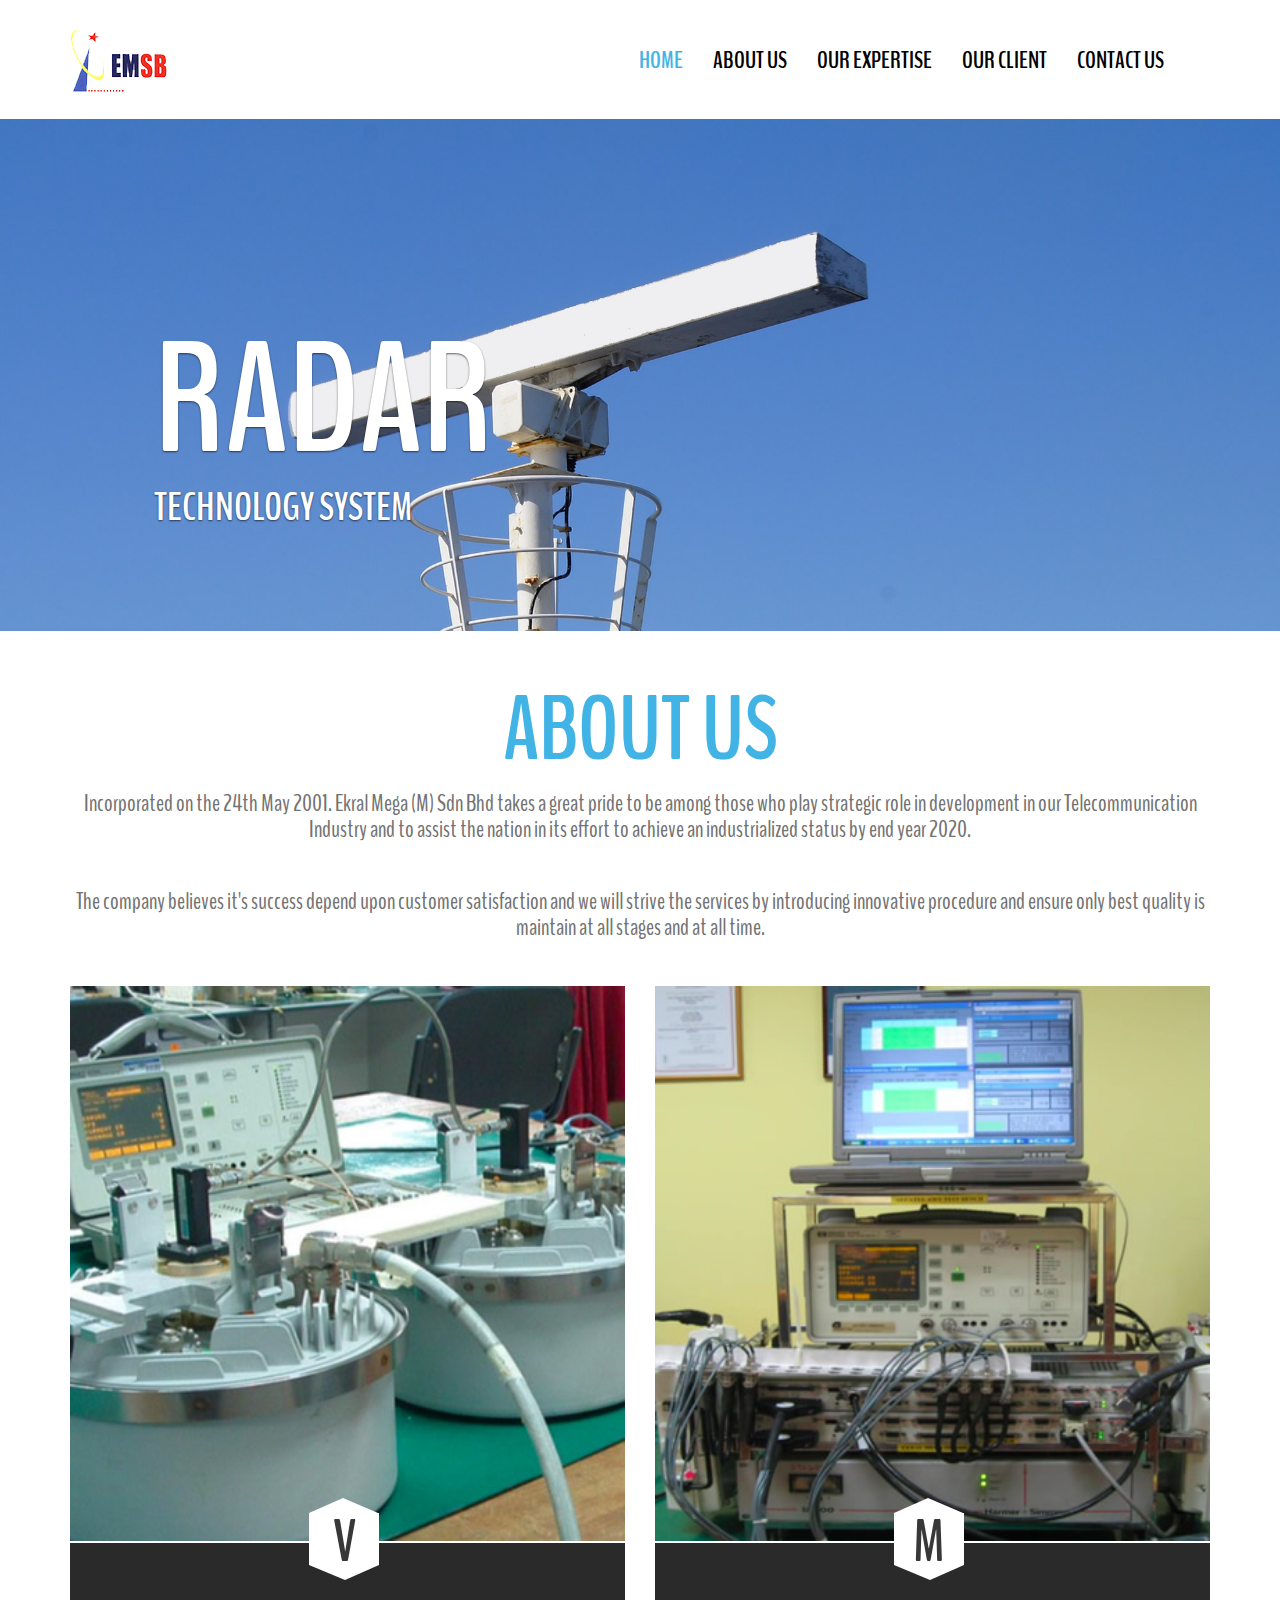
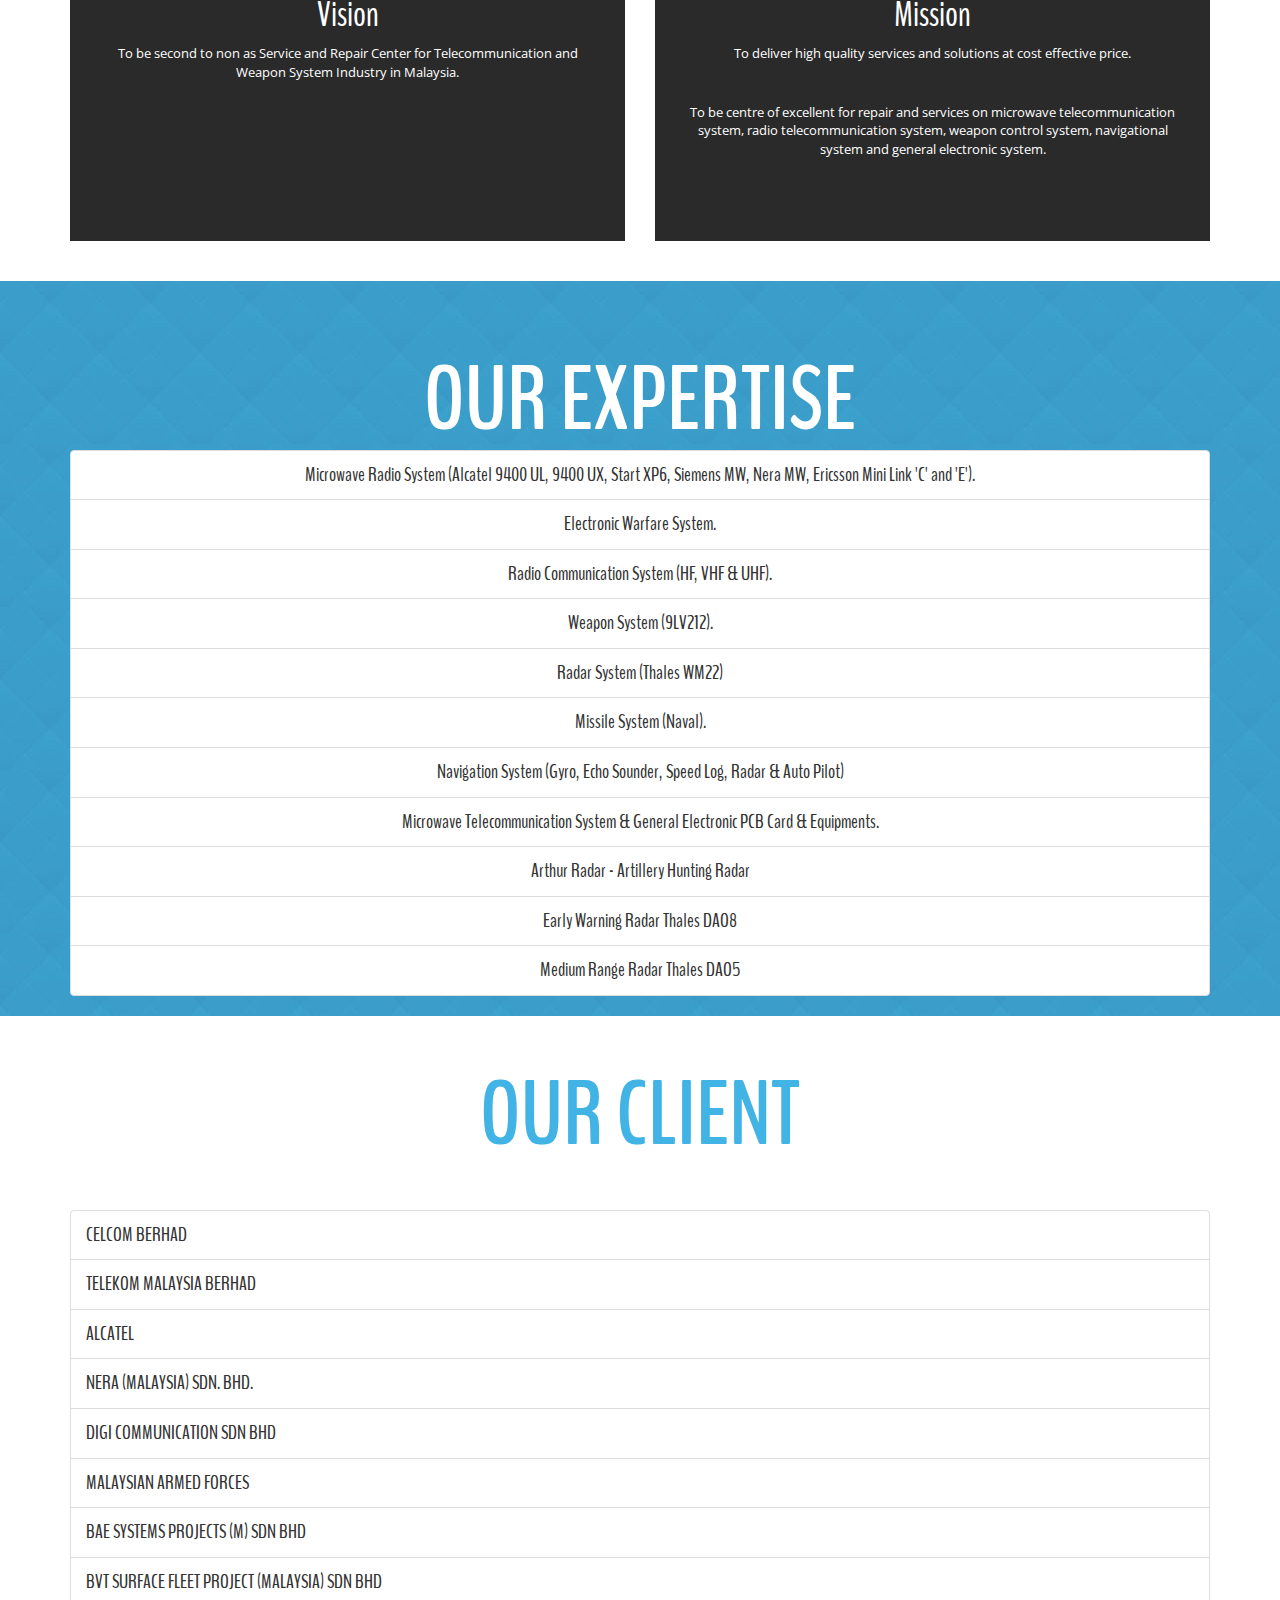
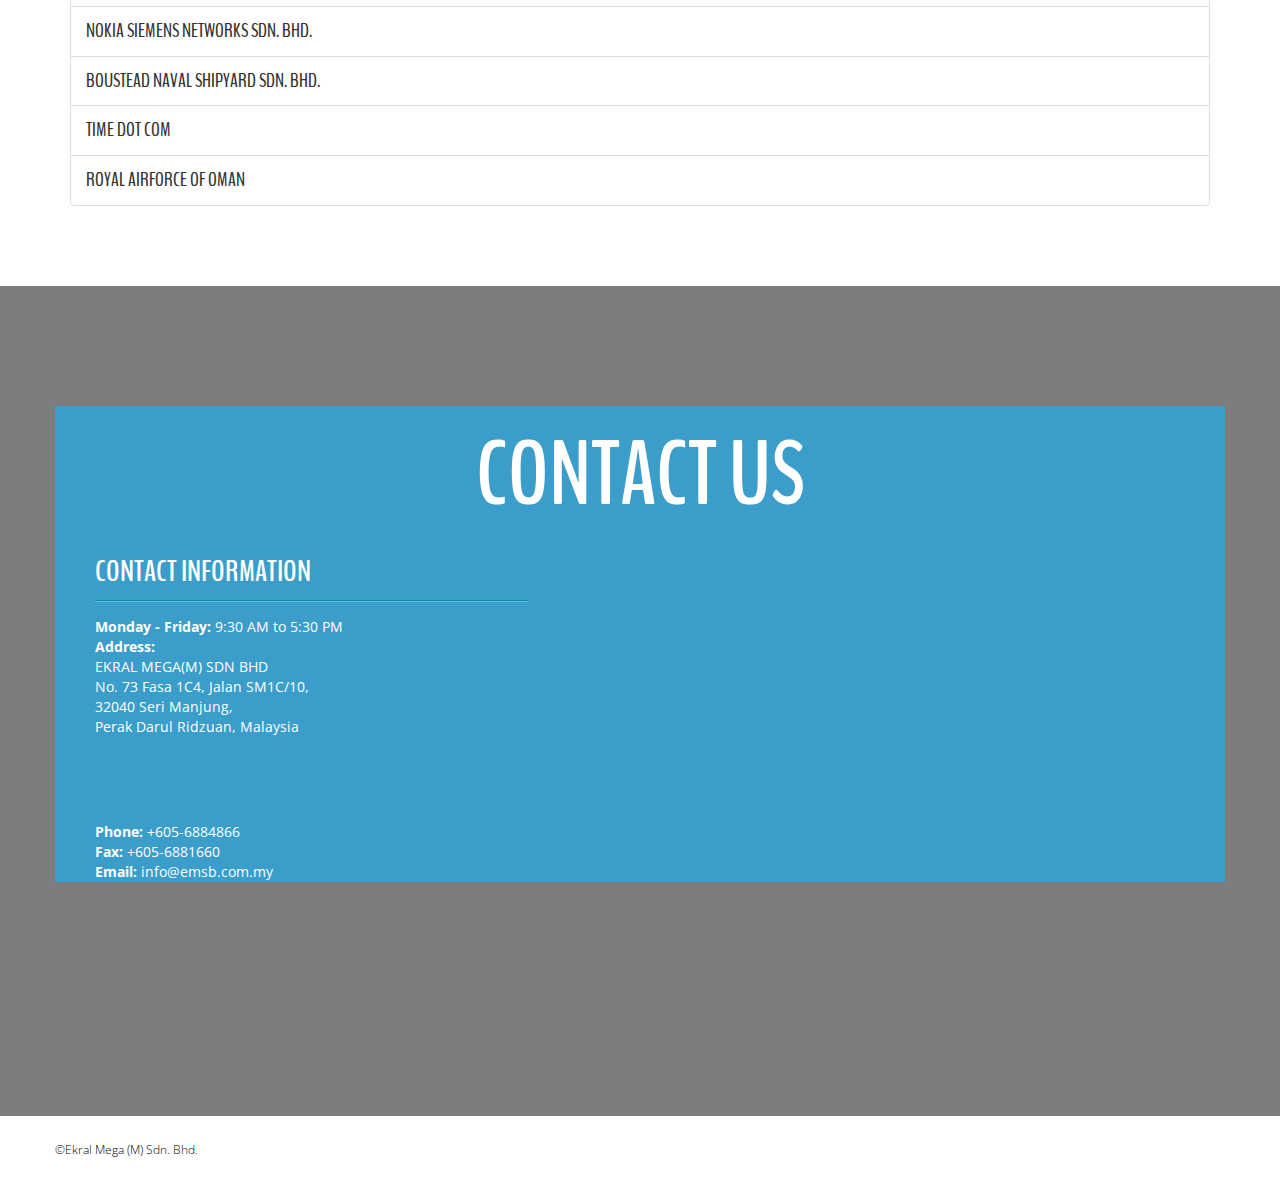
==== index.html @ 17a8e173 "emsb" ====
<!DOCTYPE html>
<html lang="en">
<head>
	<meta content="text/html; charset=utf-8" http-equiv="Content-Type" />
	<title>Ekral Mega (M) Sdn. Bhd. - Service and Repair Center for Telecommunication and Weapon System Industry in Malaysia</title>
	<link href="css/font-awesome.min.css" rel="stylesheet" />
	<link href="css/bootstrap.min.css" rel="stylesheet" />
	<link href="css/style.css" rel="stylesheet" />
	<link href="http://fonts.googleapis.com/css?family=Open+Sans:600italic,400,800,700,300" rel="stylesheet" type="text/css" />
	<link href="http://fonts.googleapis.com/css?family=BenchNine:300,400,700" rel="stylesheet" type="text/css" /><script type="application/ld+json">
        {
          "@context": "http://schema.org",
          "@type": "Organization",
          "@id": "http://emsb.com.my",
          "description": "Repair and services on microwave telecommunication system, radio telecommunication system, weapon control system, navigational system and general electronic system.",
          "name": "Ekral Mega (M) Sdn. Bhd.",
          "address": {
            "@type": "PostalAddress",
            "streetAddress": "No. 73 Fasa 1C4, Jalan SM1C/10, Seri Manjung",
            "addressLocality": "Perak",
            "addressRegion": "PK",
            "postalCode": "32040",
            "addressCountry": "MY"
          },
          "url": "http://www.emsb.com.my",
          "telephone": "+605-6884866",
          "faxNumber": "+605-6881660",
          "email": "info(at)emsb.com.my"
        }
    
    </script>
</head>
<body><!-- ====================================================
	header section -->
<header class="top-header">
<div class="container">
<div class="row">
<div class="col-xs-5 header-logo"><br />
<a href="index.html"><img alt="" class="img-responsive logo" src="img/logo.png" /></a></div>

<div class="col-md-7">
<nav class="navbar navbar-default">
<div class="container-fluid nav-bar"><!-- Brand and toggle get grouped for better mobile display -->
<div class="navbar-header"><button class="navbar-toggle collapsed" data-target="#bs-example-navbar-collapse-1" data-toggle="collapse" type="button"><span class="sr-only">Toggle navigation</span></button></div>
<!-- Collect the nav links, forms, and other content for toggling -->

<div class="collapse navbar-collapse" id="bs-example-navbar-collapse-1">
<ul class="nav navbar-nav navbar-right">
	<li><a class="menu active" href="#home">Home</a></li>
	<li><a class="menu" href="#about">about us</a></li>
	<li><a class="menu" href="#service">our expertise </a></li>
	<li><a class="menu" href="#team">our client</a></li>
	<li><a class="menu" href="#contact">contact us</a></li>
</ul>
</div>
<!-- /navbar-collapse --></div>
<!-- / .container-fluid --></nav>
</div>
</div>
</div>
</header>
<!-- end of header area -->

<section class="slider" id="home">
<div class="container-fluid">
<div class="row">
<div class="carousel slide carousel-fade" data-ride="carousel" id="carouselHacked">
<div class="header-backup"></div>
<!-- Wrapper for slides -->

<div class="carousel-inner" role="listbox">
<div class="item active"><img alt="" src="img/slide-one.jpg" />
<div class="carousel-caption">
<h1>Radar</h1>

<p>Technology System</p>
</div>
</div>

<div class="item"><img alt="" src="img/slide-two.jpg" />
<div class="carousel-caption">
<h1>Communication</h1>

<p>System</p>
</div>
</div>

<div class="item"><img alt="" src="img/slide-three.jpg" />
<div class="carousel-caption">
<h1>Consultant</h1>

<p>Weapon System</p>
</div>
</div>

<div class="item"><img alt="" src="img/slide-four.jpg" />
<div class="carousel-caption">
<h1>Repairing</h1>

<p>Communication And Weapon System</p>
</div>
</div>
</div>
<!-- Controls --><a class="left carousel-control" data-slide="prev" href="#carouselHacked" role="button"><span class="sr-only">Previous</span> </a> <a class="right carousel-control" data-slide="next" href="#carouselHacked" role="button"> <span class="sr-only">Next</span> </a></div>
</div>
</div>
</section>
<!-- end of slider section --><!-- about section -->

<section class="about text-center" id="about">
<div class="container">
<div class="row">
<h2>about us</h2>

<h4>Incorporated on the 24th May 2001. Ekral Mega (M) Sdn Bhd takes a great pride to be among those who play strategic role in development in our Telecommunication Industry and to assist the nation in its effort to achieve an industrialized status by end year 2020.</h4>

<h4>The company believes it&#39;s success depend upon customer satisfaction and we will strive the services by introducing innovative procedure and ensure only best quality is maintain at all stages and at all time.</h4>

<div class="col-md-6 col-sm-6">
<div class="single-about-detail clearfix">
<div class="about-img"><img alt="" src="img/about1.jpg" /></div>

<div class="about-details">
<div class="pentagon-text">
<h1>V</h1>
</div>

<h3>Vision</h3>

<p>To be second to non as Service and Repair Center for Telecommunication and Weapon System Industry in Malaysia.</p>

<p><br />
&nbsp;</p>
</div>
</div>
</div>

<div class="col-md-6 col-sm-6">
<div class="single-about-detail">
<div class="about-img"><img alt="" class="img-responsive" src="img/about2.jpg" /></div>

<div class="about-details">
<div class="pentagon-text">
<h1>M</h1>
</div>

<h3>Mission</h3>

<p>To deliver high quality services and solutions at cost effective price.</p>

<p>To be centre of excellent for repair and services on microwave telecommunication system, radio telecommunication system, weapon control system, navigational system and general electronic system.</p>
</div>
</div>
</div>
</div>
</div>
</section>
<!-- end of about section --><!-- service section starts here -->

<section class="service text-center" id="service">
<div class="container">
<div class="row">
<h2>our expertise</h2>

<div class="col-md-12">
<ul class="list-group">
	<li class="list-group-item">Microwave Radio System (Alcatel 9400 UL, 9400 UX, Start XP6, Siemens MW, Nera MW, Ericsson Mini Link &#39;C&#39; and &#39;E&#39;).</li>
	<li class="list-group-item">Electronic Warfare System.</li>
	<li class="list-group-item">Radio Communication System (HF, VHF &amp; UHF).</li>
	<li class="list-group-item">Weapon System (9LV212).</li>
	<li class="list-group-item">Radar System (Thales WM22)</li>
	<li class="list-group-item">Missile System (Naval).</li>
	<li class="list-group-item">Navigation System (Gyro, Echo Sounder, Speed Log, Radar &amp; Auto Pilot)</li>
	<li class="list-group-item">Microwave Telecommunication System &amp; General Electronic PCB Card &amp; Equipments.</li>
	<li class="list-group-item">Arthur Radar - Artillery Hunting Radar</li>
	<li class="list-group-item">Early Warning Radar Thales DAO8</li>
	<li class="list-group-item">Medium Range Radar Thales DAO5</li>
</ul>
</div>
</div>
</div>
</section>
<!-- end of service section --><!-- team section -->

<section class="team" id="team">
<div class="container">
<div class="row">
<div class="team-heading text-center">
<h2>our client</h2>

<h4></h4>
</div>

<div class="col-md-12">
<ul class="list-group">
	<li class="list-group-item">CELCOM BERHAD</li>
	<li class="list-group-item">TELEKOM MALAYSIA BERHAD</li>
	<li class="list-group-item">ALCATEL</li>
	<li class="list-group-item">NERA (MALAYSIA) SDN. BHD.</li>
	<li class="list-group-item">DIGI COMMUNICATION SDN BHD</li>
	<li class="list-group-item">MALAYSIAN ARMED FORCES</li>
	<li class="list-group-item">BAE SYSTEMS PROJECTS (M) SDN BHD</li>
	<li class="list-group-item">BVT SURFACE FLEET PROJECT (MALAYSIA) SDN BHD</li>
	<li class="list-group-item">NOKIA SIEMENS NETWORKS SDN. BHD.</li>
	<li class="list-group-item">BOUSTEAD NAVAL SHIPYARD SDN. BHD.</li>
	<li class="list-group-item">TIME DOT COM</li>
	<li class="list-group-item">ROYAL AIRFORCE OF OMAN</li>
</ul>
</div>
</div>
</div>
</section>
<!-- end of team section --><!-- map section -->

<section class="api-map" id="contact">
<div class="container-fluid">
<div class="row">
<div class="col-md-12 map" id="map"></div>
</div>
</div>
</section>
<!-- end of map section --><!-- contact section starts here -->

<section class="contact">
<div class="container">
<div class="row">
<div class="contact-caption clearfix">
<div class="contact-heading text-center">
<h2>contact us</h2>
</div>

<div class="col-md-5 contact-info text-left">
<h3>contact information</h3>

<div class="info-detail">
<ul>
	<li><span>Monday - Friday:</span> 9:30 AM to 5:30 PM</li>
</ul>

<ul>
	<li><span>Address:</span><br />
	EKRAL MEGA(M) SDN BHD<br />
	No. 73 Fasa 1C4, Jalan SM1C/10,<br />
	32040 Seri Manjung,<br />
	Perak Darul Ridzuan, Malaysia</li>
	<br />
	<br />
	&nbsp;
</ul>

<ul>
	<li><span>Phone:</span> +605-6884866</li>
</ul>

<ul>
	<li><span>Fax:</span> +605-6881660</li>
</ul>

<ul>
	<li><span>Email:</span> info@emsb.com.my</li>
</ul>
</div>
</div>
</div>
</div>
</div>
</section>
<!-- end of contact section --><!-- footer starts here -->

<footer class="footer clearfix">
<div class="container">
<div class="row">
<div class="col-xs-6 footer-para">
<p>&copy;Ekral Mega (M) Sdn. Bhd.</p>
</div>
<div class="col-xs-6 footer-para text-right">
							<!--<a href=""><i class="fa fa-facebook"></i></a>
							<a href=""><i class="fa fa-twitter"></i></a>
							<a href=""><i class="fa fa-skype"></i></a>-->

<p><!-- Start of StatCounter Code for Default Guide -->
<script type="text/javascript">
var sc_project=10822164; 
var sc_invisible=0; 
var sc_security="dd37e84d"; 
var sc_text=2; 
var scJsHost = (("https:" == document.location.protocol) ?
"https://secure." : "http://www.");
document.write("<sc"+"ript type='text/javascript' src='" +
scJsHost+
"statcounter.com/counter/counter.js'></"+"script>");
</script>
<noscript><div class="statcounter"><a title="shopify
analytics" href="http://statcounter.com/shopify/"
target="_blank"><img class="statcounter"
src="http://c.statcounter.com/10822164/0/dd37e84d/0/"
alt="shopify analytics"></a></div></noscript>
<!-- End of StatCounter Code for Default Guide --></p>
						</div></div>
</div>
</footer>
<!-- script tags
	============================================================= --><script src="js/jquery-2.1.1.js"></script><script src="http://maps.google.com/maps/api/js?sensor=true"></script><script src="js/gmaps.js"></script><script src="js/smoothscroll.js"></script><script src="js/bootstrap.min.js"></script><script src="js/custom.js"></script></body>
</html>
---- css/style.css ----
body{
	margin: 0;
	padding: 0;
	font-family: 'BenchNine', sans-serif;
    font-size: 20px !important;
}
li{
	list-style: none;
}
a:hover, a:visited, a{
	text-decoration: none;
}
h1, h2{
	text-transform: uppercase;
	font-weight: bold;
}


/*header area*/
.top-header{
	background: #fff !important;
	position: fixed;
	width: 100%;
	z-index: 99999;
}
.header-backup{
	width: 20px;
	height: 119px;
	background: transparent;
	margin:auto;
}
.top-header img.logo{
	margin-bottom: 15px;
	margin-top: 0;
	transition:all .5s ease 0s;
  -webkit-transition:all .5s ease 0s;
  -moz-transition:all .5s ease 0s;
  -o-transition:all .5s ease 0s;
  -ms-transition:all .5s ease 0s;
}
.navbar-default {
  background-color: transparent;
  border-color: transparent;
  margin-bottom: 0;
  margin-top: 8px;
  transition:all .5s ease 0s;
  -webkit-transition:all .5s ease 0s;
  -moz-transition:all .5s ease 0s;
  -o-transition:all .5s ease 0s;
  -ms-transition:all .5s ease 0s;
}
.nav-bar{
	margin-top: 27px;
}
.navbar-toggle span{
	color: #fff;
}
ul.nav{
	margin: 0;
	padding: 0;
}
.navbar-default .navbar-nav>li>a {
 	font-size: 24px;
	color: #000;
	text-transform: uppercase;
	transition: all .7s ease 0s;
	-webkit-transition: all .7s ease 0s;
	-moz-transition: all .7s ease 0s;
	-o-transition: all .7s ease 0s;
	-ms-transition: all .7s ease 0s;
	padding: 14px 15px;
	font-weight: bold;
}
.navbar-default .navbar-nav>li>a:hover{
	color: #999;
}
.navbar-default .navbar-toggle .icon-bar {
  background-color: #000;
}
li a.active{
	color: #42b3e5 !important;
}
.navbar-default .navbar-toggle {
  border-color: #fff;
  margin-top: 4px;
}



/*slider area*/
.slider-row{
	margin: 0;
	padding: 0;
}
.slider-wrapper{
	margin: 0;
	padding: 0 !important;
	background: #000 !important;
}
.carousel-caption h1{
	font-size: 157px;
	color: #fff;
	text-transform: uppercase;
	margin-bottom: 0;
}
.carousel-caption p{
	font-size: 40px;
	color: #fff;
	text-transform: uppercase;
	font-weight: bold;
	margin-top: 0;
}
.carousel-caption button{
	width: 240px;
	height: 60px;
	background: #3a9ecb;
	color: #fff;
	font-size: 30px;
	text-transform: uppercase;
	border:0;
	transition:all .5s ease 0s;
	-webkit-transition:all .5s ease 0s;
	-moz-transition:all .5s ease 0s;
	-o-transition:all .5s ease 0s;
	-ms-transition:all .5s ease 0s;
}
.carousel-caption button:hover{
	background: #2a2a2a;
}
.carousel-control{
	width: 5%;
}
.carousel-inner{
	background: -webkit-linear-gradient(left, #000 , blue); /* For Safari 5.1 to 6.0 */
	background: -o-linear-gradient(left, #000, blue); /* For Opera 11.1 to 12.0 */
	background: -moz-linear-gradient(left, #000, blue); /* For Firefox 3.6 to 15 */
	background: linear-gradient(to left, #000 , blue); /* Standard syntax */
}
.item{
	position: relative;
}
.carousel-caption {
	position: absolute;
	text-align: left;
	left: 12%;
    line-height: 1;
    top: 50%;
    margin-top: -100px;
}
.carousel-control .glyphicon-chevron-left, .carousel-control .icon-prev {
  font-size: 18px;
  padding: 5px;
  background: #fff;
  border-radius: 50%;
  color: transparent;
  margin-left: 0;
  margin-top: 50px;
}
.carousel-control .glyphicon-chevron-right, .carousel-control .icon-next {
  font-size: 18px;
  padding: 5px;
  background: #fff;
  border-radius: 50%;
  color: transparent;
  margin-right: 0;
  margin-top: 50px;
}

/*about area*/
.about h2{
	font-size: 90px;
	color: #42b3e5;
	margin-top: 50px;
}
.about h4{
	font-size: 24px;
	color: #737373;
	margin-bottom: 45px;
}
.about-img img{
	width: 100%;
}
.single-about-detail{
	position: relative;
}
.pentagon-text h1{
	font-size: 60px;
	color: #383838;
	margin-top: 0;
	transition: all .7s ease 0s;
	-webkit-transition: all .7s ease 0s;
	-moz-transition: all .7s ease 0s;
	-o-transition: all .7s ease 0s;
	-ms-transition: all .7s ease 0s;
	position: absolute;
	  left: 15%;
	  width: 50px;
	  top: -6%;
}
.pentagon-text {
  width: 70px;
  height: 52px;
  background: #fff;
  position: relative;
   top: -30px;
  left: 43%;
}
.pentagon-text:before {
  content: "";
  position: absolute;
  top: -15px;
  left: 0;
  width: 0;
  height: 0;
  border-left: 34px solid transparent;
  border-right: 35px solid transparent;
  border-bottom: 15px solid #fff;
}
.pentagon-text:after {
  content: "";
  position: absolute;
  bottom: -15px;
  left: 0;
  width: 0;
  height: 0px;
  border-left: 36px solid transparent;
  border-right: 34px solid transparent;
  border-top: 15px solid #fff;
}
.about-details{
	background: #2a2a2a;
	border-top: 2px solid #fff;
	transition: all .7s ease 0s;
	-webkit-transition: all .7s ease 0s;
	-moz-transition: all .7s ease 0s;
	-o-transition: all .7s ease 0s;
	-ms-transition: all .7s ease 0s;
    height: 300px;
}
.about-details h3{
	font-size: 36px;
	color: #fff;
	margin-top: 0;
}
.about-details p{
	font-size: 13px;
	color: #fff;
	font-family: 'Open Sans', sans-serif;
	padding: 0 25px;
	padding-bottom: 30px;
}
.single-about-detail:hover .about-details{
	background: #3a9dca;
}
.single-about-detail:hover .pentagon-text h1{
	color: #3a9dca;
}


/*service area*/
.service{
	background: url(../img/pattern.jpg);
	background-repeat: repeat-y;
	margin-top: 40px;
}
.service h2{
	font-size: 90px;
	color: #fff;
	margin-top: 70px;
	margin-bottom: 0;
}
.service h4{
	font-size: 24px;
	color: #fff;
	margin-top: 0;
	margin-bottom: 70px;
	display: block;
}
.single-service{
	text-align:center;
}
.single-service-img {
  width: 205px;
  height: 125px;
  padding-left:30px;
  position: relative;
}
.service-img {
  width: 205px;
  height: 125px;
  background: #3a9ecb;
  position: relative;
}
.single-service h3{
	margin-top: 10px;
	color: #fff;
	padding-bottom: 50px;
	position:relative;
}
.service-img img{
	position: absolute;
}


/*team section*/
.team{
	padding-bottom: 60px;
}
.team h2{
	font-size: 90px;
	color: #42b3e5;
	margin-top: 50px;
	margin-bottom: 0;
}
.team h4{
	font-size: 24px;
	color: #737373;
	margin-top: 0;
	margin-bottom: 45px;
}
.single-member{
	margin: 0;
	padding: 0;
}
.person img{
	width: 100%;
}
.person-detail{
	padding:10px;
	background: #3a9cc8;
	position: relative;
	transition: all .7s ease 0s;
	-webkit-transition: all .7s ease 0s;
	-moz-transition: all .7s ease 0s;
	-o-transition: all .7s ease 0s;
	-ms-transition: all .7s ease 0s;
}
.arrow-top{
	position: absolute;
	width: 20px;
	height: 20px;
	background: #3ba0cc;
	transform:rotate(45deg);
	-webkit-transform:rotate(45deg);
	-moz-transform:rotate(45deg);
	-o-transform:rotate(45deg);
	-ms-transform:rotate(45deg);
	bottom: -10px;
  	left: 46%;
  	transition: all .7s ease 0s;
	-webkit-transition: all .7s ease 0s;
	-moz-transition: all .7s ease 0s;
	-o-transition: all .7s ease 0s;
	-ms-transition: all .7s ease 0s;
}
.arrow-bottom{
	position: absolute;
	width: 20px;
	height: 20px;
	background: #3ba0cc;
	transform:rotate(45deg);
	-webkit-transform:rotate(45deg);
	-moz-transform:rotate(45deg);
	-o-transform:rotate(45deg);
	-ms-transform:rotate(45deg);
	top: -9px;
  	left: 46%;
  	transition: all .7s ease 0s;
	-webkit-transition: all .7s ease 0s;
	-moz-transition: all .7s ease 0s;
	-o-transition: all .7s ease 0s;
	-ms-transition: all .7s ease 0s;
}
.person-detail h3{
	font-size: 30px;
	color: #fff;
}
.person-detail p{
	font-size: 13px;
	color: #fff;
	font-family: 'Open Sans', sans-serif;
}
.single-member:hover .person-detail{
	background: #2a2a2a;
}
.single-member:hover .arrow-top{
	background: #2a2a2a;
}
.single-member:hover .arrow-bottom{
	background: #2a2a2a;
}


/*contact section*/
.contact-caption{
	background: #3a9dca;
}
.contact-heading h2{
	color: #fff;
	font-size: 90px;
}
.contact-info{
	padding-left: 40px;
}
.contact-info h3{
	padding-left: 0;
	font-size: 30px;
	color: #fff;
	text-transform: uppercase;
	font-weight: bold;
	border-bottom: 1px solid #13849c;
	padding-bottom: 12px;
	margin-bottom: 0;
}
.contact-form h3{
	padding-left: 0;
	font-size: 30px;
	color: #fff;
	text-transform: uppercase;
	font-weight: bold;
	border-bottom: 1px solid #13849c;
	padding-bottom: 12px;
	margin-bottom: 0;
}
.contact-info ul{
	margin: 0;
	padding: 0;
}
.contact-info ul li{
	font-family: 'Open Sans', sans-serif;
	font-size: 14px;
	color: #fff;
}
.contact-info i.fa{
	font-size: 16px;
  	padding-right: 12px;
  	width: 25px;
  	height: 38px;
}
.contact-info ul li span{
	font-weight: bold;
}
.contact-form input{
	width: 100%;
	height: 40px;
	background: #fff;
	font-size: 13px;
	color: #084a5c;
	font-family: 'Open Sans', sans-serif;
	padding: 12px;
	border:0;
	margin-bottom: 12px;
}
.contact-form textarea{
	font-family: 'Open Sans', sans-serif;
	padding:12px;
	width: 100%;
	height: 140px;
	border:0;
	margin-bottom: 12px;
}
.info-detail{
	border-top: 1px solid #53cde5;
	padding-top: 15px;
}
.form{
	border-top: 1px solid #53cde5;
	padding-top: 15px;
	text-align: right;
}
.contact-form input.submit-btn{
	width: 180px;
	height: 50px;
	float: right;
	font-size: 24px;
	color: #fff;
	background: url(../img/btn-bg.jpg);
	background-repeat: no-repeat;
	padding: 0;
	font-family: 'BenchNine', sans-serif;
	font-weight: bold;
	
}
.contact-form{
	padding-right: 40px;
}

/*gmap*/
#map{
	height: 830px;
}
.map{
	position: relative;
	overflow: hidden;
}
.contact{
	position: absolute;
	width: 100%;
	height: 830px;
	margin-top: 0px;
	left: 0;
	margin-top: -830px;
	background: rgba(0, 0, 0, 0.51);
}
.contact-caption{
	margin-top: 120px;
}

/*footer*/
.footer-para{
	margin: 0;
	padding: 0;
}
.footer p{
	font-size: 12px;
	color: #000;
	font-family: 'Open Sans', sans-serif;
	font-weight: 300;
	margin: 0;
	padding: 25px 0;

}
.footer a i.fa{
	font-size: 24px;
	color: #b1b1b1;
	padding: 22px 10px;
}
.footer a i.fa:hover{
	color: #42b3e5;
}

.carousel-inner{
	position: relative;
}



/*======================css for carousel=========================*/
.carousel-fade .carousel-inner .item {
  opacity: 0;
  transition-property: opacity;
}

.carousel-fade .carousel-inner .active {
  opacity: 1;
}

.carousel-fade .carousel-inner .active.left,
.carousel-fade .carousel-inner .active.right {
  left: 0;
  opacity: 0;
  z-index: 1;
}

.carousel-fade .carousel-inner .next.left,
.carousel-fade .carousel-inner .prev.right {
  opacity: 1;
}

.carousel-fade .carousel-control {
  	z-index: 2;
    opacity: 1;
    background-image: linear-gradient(to right,rgba(0,0,0,.0001) 0,rgba(0, 0, 0, 0) 100%);
}
@media all and (transform-3d), (-webkit-transform-3d) {
    .carousel-fade .carousel-inner > .item.next,
    .carousel-fade .carousel-inner > .item.active.right {
      opacity: 0;
      -webkit-transform: translate3d(0, 0, 0);
              transform: translate3d(0, 0, 0);
    }
    .carousel-fade .carousel-inner > .item.prev,
    .carousel-fade .carousel-inner > .item.active.left {
      opacity: 0;
      -webkit-transform: translate3d(0, 0, 0);
              transform: translate3d(0, 0, 0);
    }
    .carousel-fade .carousel-inner > .item.next.left,
    .carousel-fade .carousel-inner > .item.prev.right,
    .carousel-fade .carousel-inner > .item.active {
      opacity: 1;
      -webkit-transform: translate3d(0, 0, 0);
              transform: translate3d(0, 0, 0);
    }
}

/* just for demo purpose */
    html,
    body,
    .carousel,
    .carousel-inner,
    .carousel-inner .item {
      height: 100%;
    }


/******************************
responsive area
********************************/

/* md */
@media (min-width: 992px) and (max-width: 1199px) {
	.navbar-default .navbar-nav>li>a {
	  font-size: 20px;
	  padding: 14px 12px;
	}
	.carousel-caption h1 {
  		font-size: 120px;
  	}
  	.carousel-caption p {
  		font-size: 32px;
  	}
  	.carousel-caption button {
	  width: 215px;
	  height: 55px;
	  font-size: 26px;
	}
	h2 {
  		font-size: 75px !important;
  	}
  	h4 {
  		font-size: 22px !important;
  	}
  	.person-detail h3 {
  		font-size: 26px;
  	}
  	.person-detail p {
  		font-size: 12px;
  	}

}

/* sm */
@media (min-width: 768px) and (max-width: 991px) {
	.navbar-default .navbar-nav>li>a {
	  font-size: 16px;
	  padding: 10px 8px;
	}
	.carousel-caption h1 {
  		font-size: 90px;
  	}
  	.carousel-caption p {
  		font-size: 30px;
  	}
  	.carousel-caption button {
		 width: 180px;
		 height: 50px;
		 background: #3a9ecb;
		 color: #fff;
		 font-size: 22px;
	}
	h2 {
  		font-size: 70px !important;
  	}
  	h4 {
  		font-size: 18px !important;
  	}
  	#map{
		height: 1050px;
	}
	.contact{
		margin-top:-1050px;
		height: 1050px;
	}
	.contact-caption {
	 margin-top: 110px;
	}
}

/* xs */
@media (min-width: 480px) and (max-width: 767px) {
	.header-logo img{
	  margin-top: 20px;
	}
	.navbar-default .navbar-nav>li>a {
	  font-size: 20px;
	}
	.carousel-caption {
	    margin-top: -110px;
	}
	.carousel-caption h1 {
  		font-size: 75px;
  	}
  	.carousel-caption p {
  		font-size: 25px;
  	}
  	.carousel-caption button {
	  width: 160px;
	  height: 40px;
	  font-size: 20px;
	}
	#map{
		height: 1120px;
	}
	.contact{
		height: 1120px;
		margin-top: -1120px;
	}
	h2 {
	  font-size: 70px !important;
	}
	h4{
  		font-size: 21px !important;
  	}
	.contact-info ul {
	  margin-left: 4px;
	}
	.contact-info i.fa {
	  width: 25px;
	}
	.contact-caption {
	  margin-top: 140px;
	}
}

/* XS Portrait */
@media (max-width: 479px) {
	.top-header img.logo {
	  margin: 20px 10px;
	}
	.header-logo{
		margin-top: 20px !important;
	}
	.navbar-default .navbar-toggle {
		 border-color: #fff;
		 margin-top: -7px;
		 right: 10%;
	}
	.navbar-default .navbar-nav>li>a {
	  font-size: 16px;
	  text-align: left;
	}
	.header-backup{
		  height: 80px;
	}
	.carousel-caption {
	    margin-top: -60px;
	}
	.carousel-caption h1 {
  		  font-size: 20px;
  	}
  	.carousel-caption p {
  		font-size: 12px;
  	}
	.carousel-caption button {
	  width: 90px;
	  height: 23px;
	  font-size: 16px;
	}
	.carousel-control .glyphicon-chevron-right, .carousel-control .icon-next {
	  margin-top: 30px;
	}
	.carousel-control .glyphicon-chevron-left, .carousel-control .icon-prev {
	  margin-top: 30px;
	}
	.about h2 {
	  font-size: 50px;
	  color: #42b3e5;
	  margin-top: 30px;
	}
	.service h2 {
	  font-size: 50px;
	  margin-top: 40px;
	}
	.team h2 {
	  font-size: 50px;
	  margin-top: 40px;
	}
	h4 {
	  font-size: 18px !important;
	}
	.contact-caption{
		margin-top: 38%;
	}
	#map{
		height: 950px;
	}
	.contact{
		height: 950px;
		margin-top: -950px;
	}
	.contact-heading h2 {
	  font-size: 50px;
	  text-align: left;
	  margin-left: 15px;
	}
	.contact-info h3 {
	  margin-left: 8px;
	  font-size: 25px;
	  padding-bottom: 8px;
	}
	.info-detail {
	  margin-left: 8px;
	}
	.contact-info ul li {
	  font-size: 10px;
	}
	.contact-info i.fa {
	  font-size: 13px;
	  width: 20px;
	  height: 18px;
	}
	.contact-info, .contact-form{
		padding: 10px;
	}
	.contact-form h3 {
	  font-size: 25px;
	  padding-bottom: 8px;
	  margin-bottom: 0;
	  margin-right: 0px;
	}
	.footer a i.fa {
	  font-size: 18px;
	  padding: 25px 7px;
	}
	.footer p {
  		font-size: 10px;
  	}
}
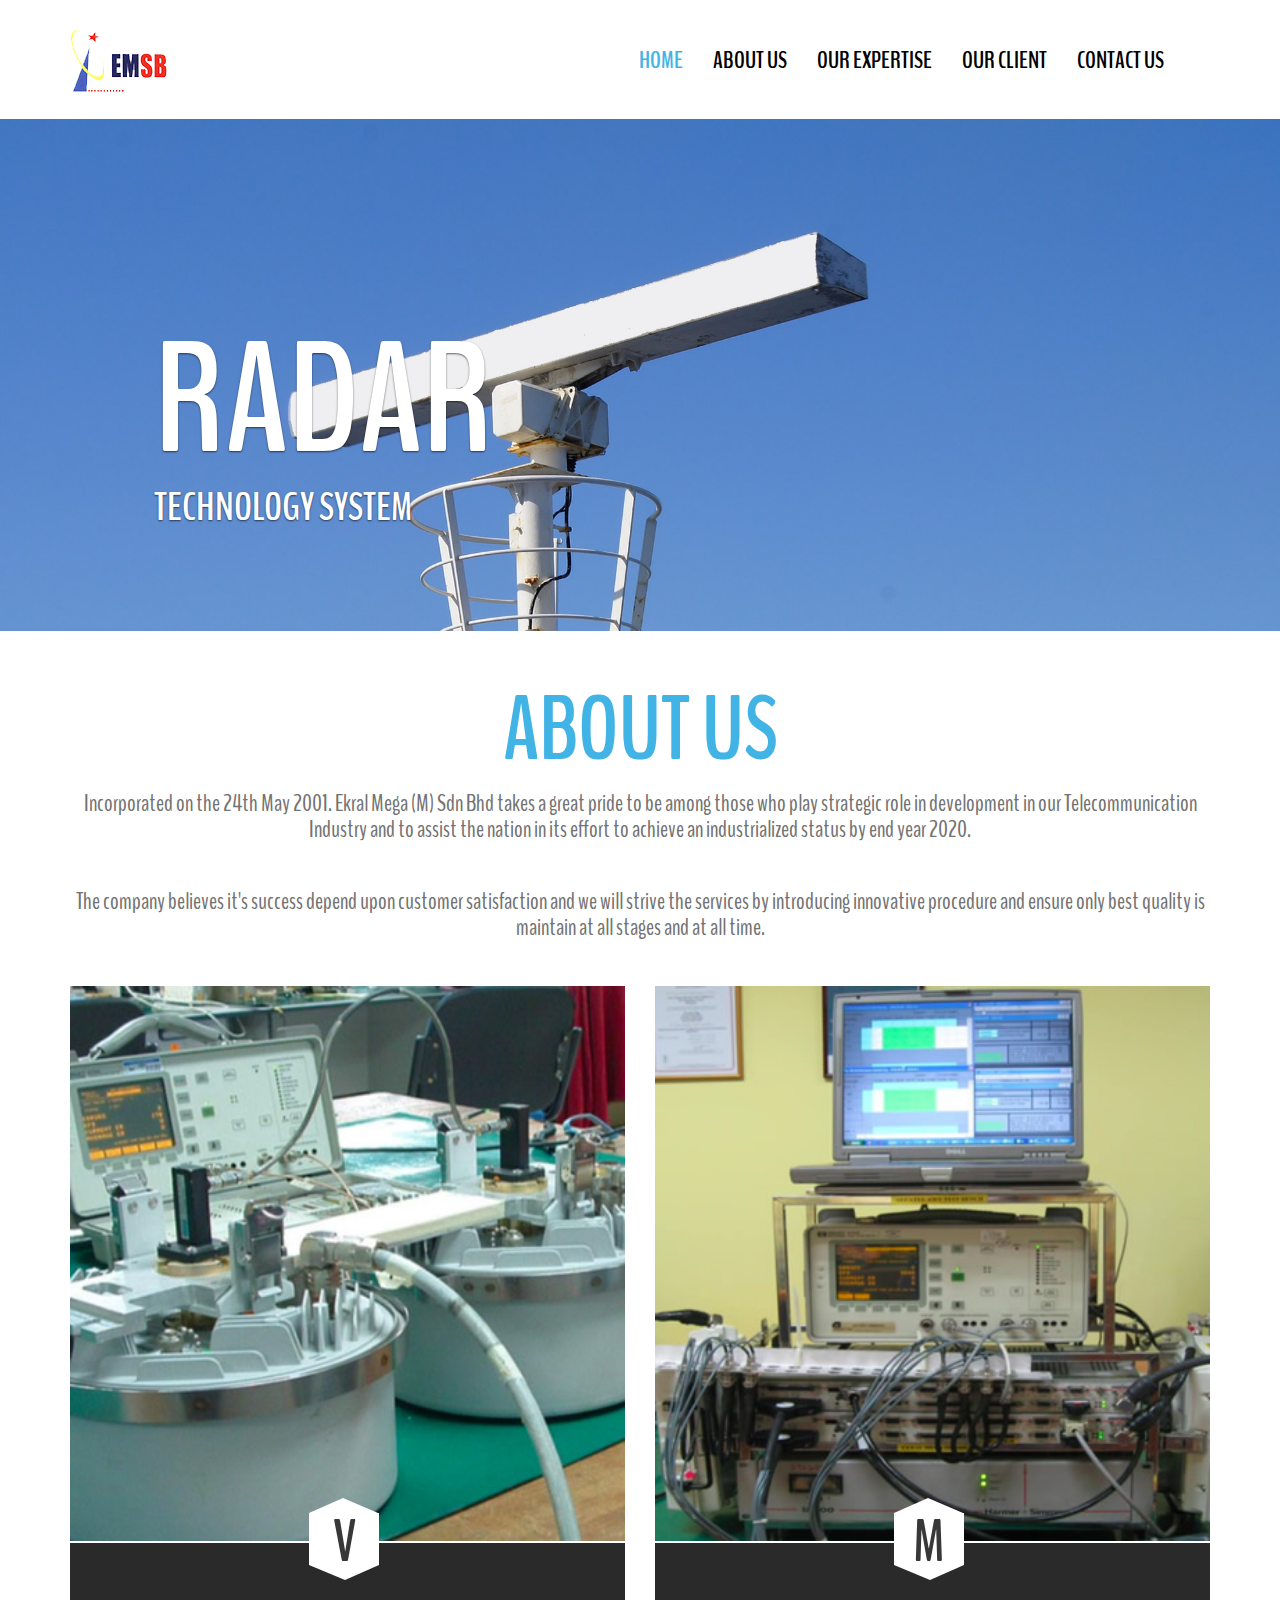
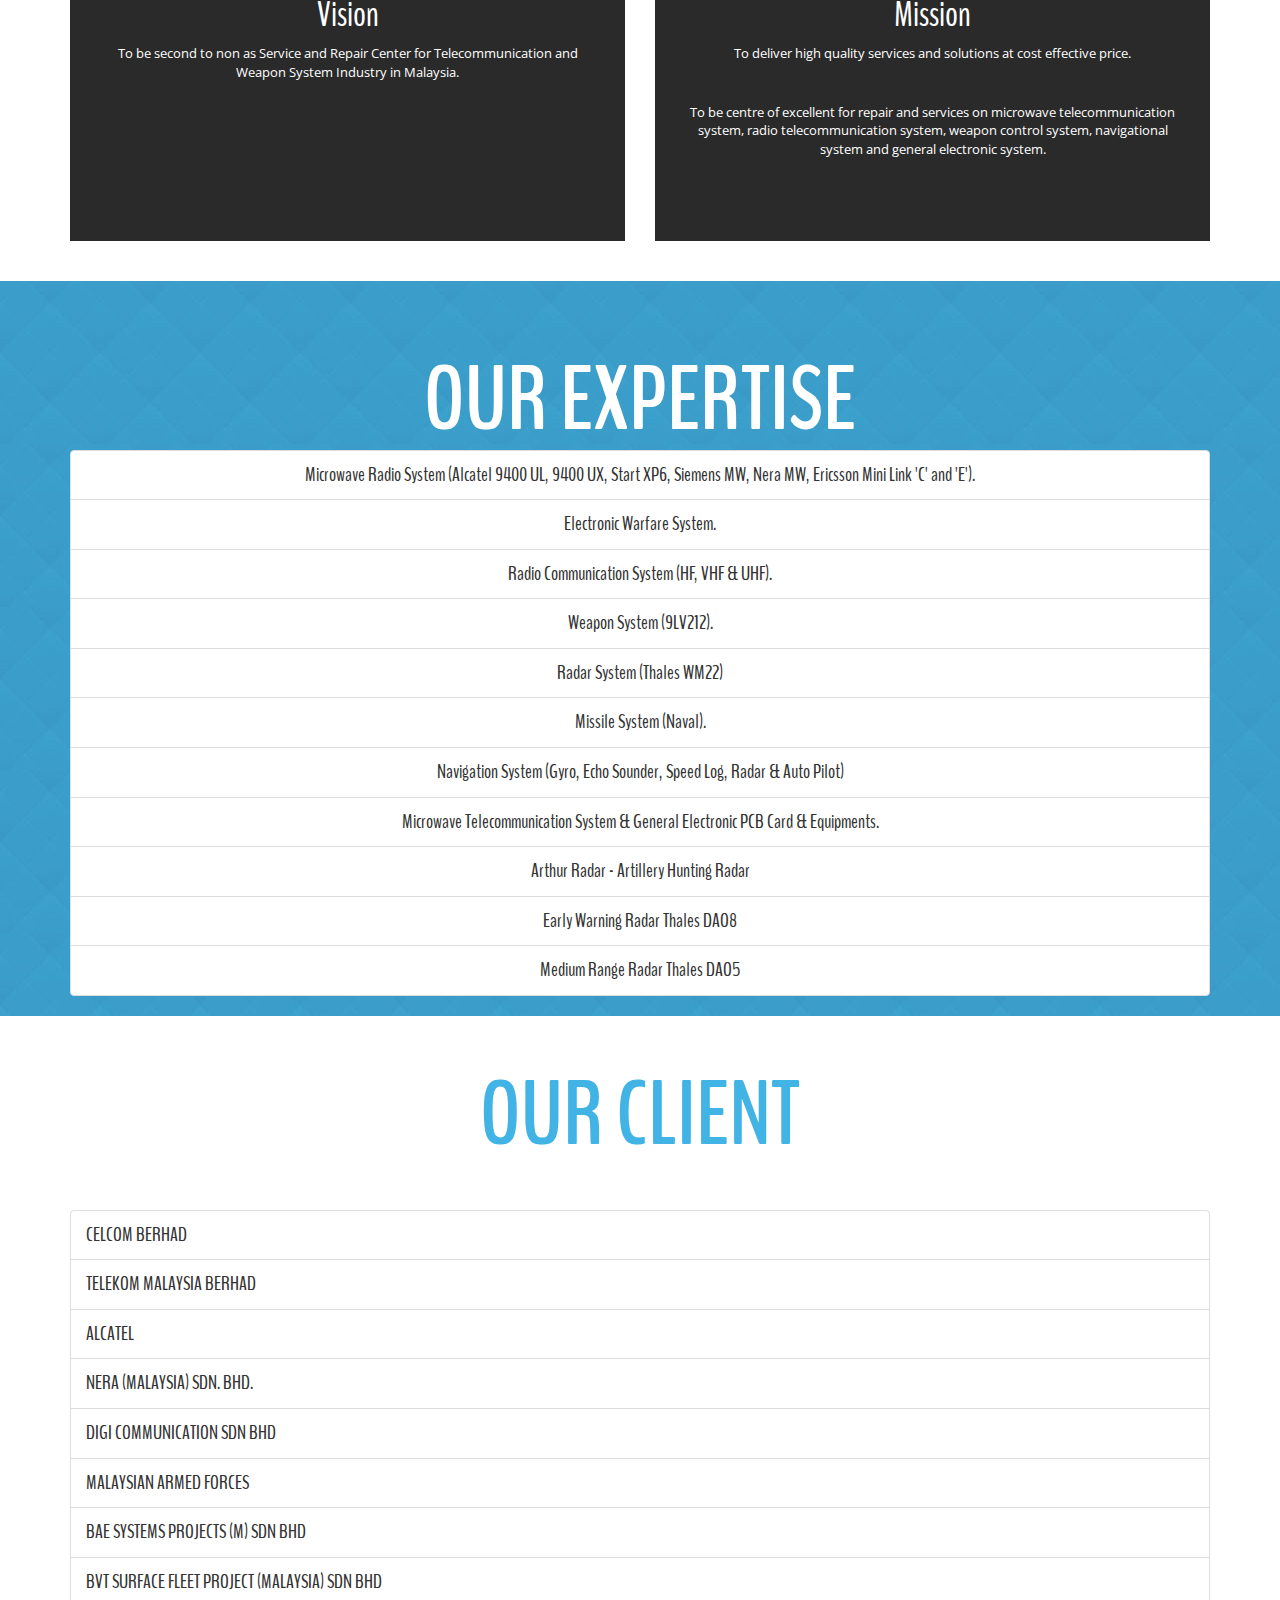
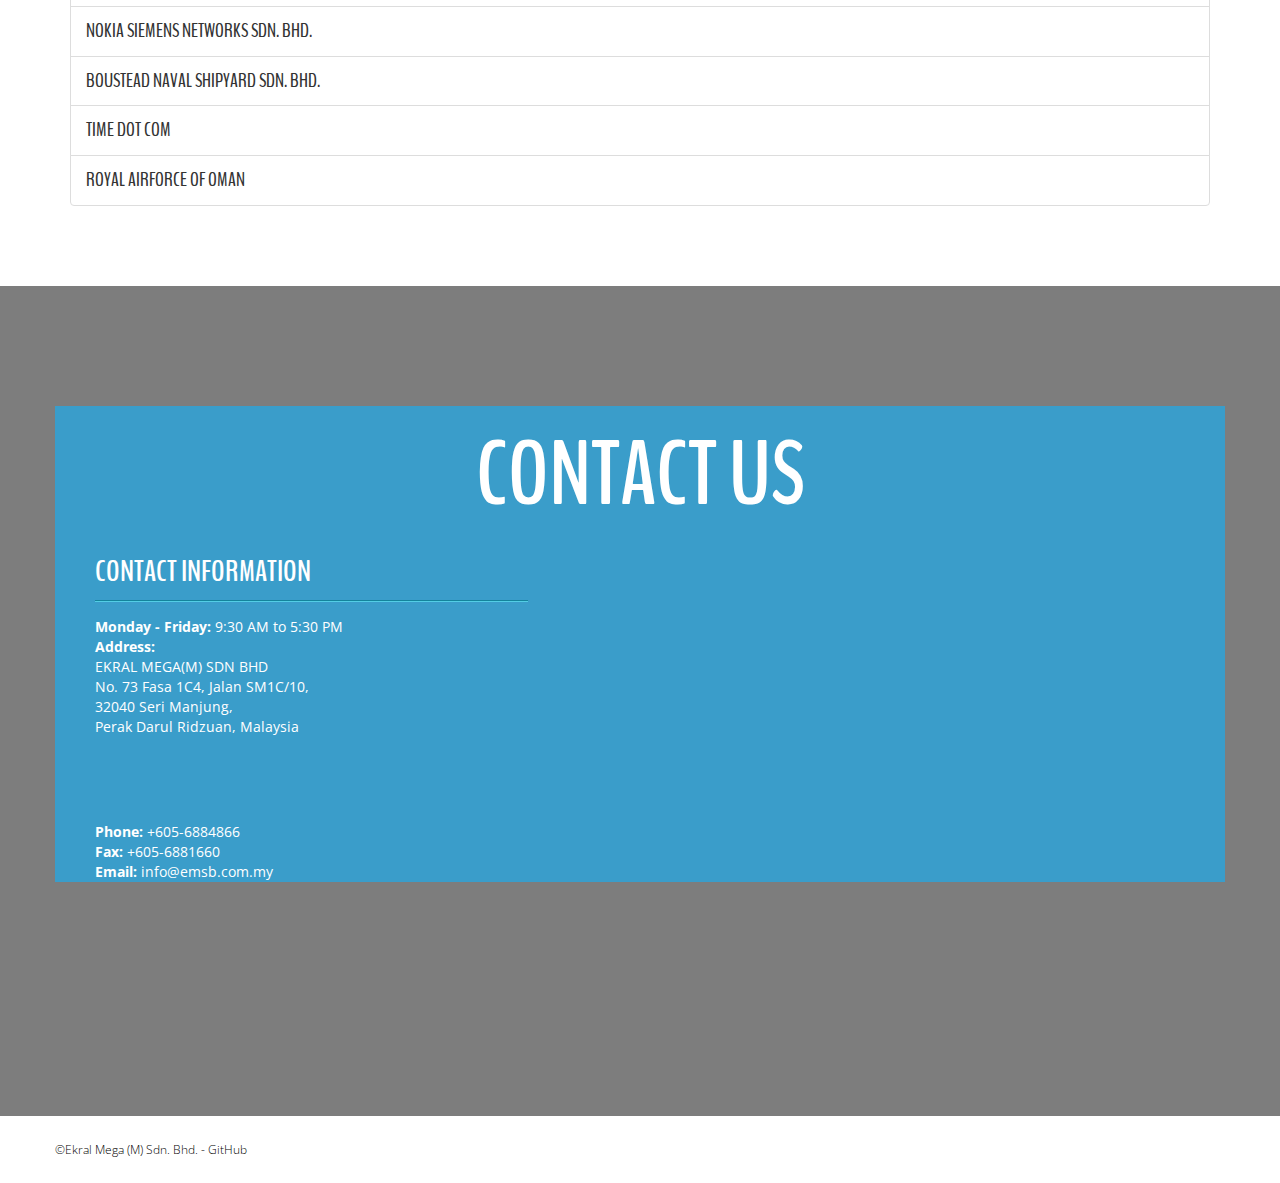
==== commit 92a79180: "github" ====
--- a/index.html
+++ b/index.html
@@ -6,8 +6,8 @@
 	<link href="css/font-awesome.min.css" rel="stylesheet" />
 	<link href="css/bootstrap.min.css" rel="stylesheet" />
 	<link href="css/style.css" rel="stylesheet" />
-	<link href="http://fonts.googleapis.com/css?family=Open+Sans:600italic,400,800,700,300" rel="stylesheet" type="text/css" />
-	<link href="http://fonts.googleapis.com/css?family=BenchNine:300,400,700" rel="stylesheet" type="text/css" /><script type="application/ld+json">
+	<link href="//fonts.googleapis.com/css?family=Open+Sans:600italic,400,800,700,300" rel="stylesheet" type="text/css" />
+	<link href="//fonts.googleapis.com/css?family=BenchNine:300,400,700" rel="stylesheet" type="text/css" /><script type="application/ld+json">
         {
           "@context": "http://schema.org",
           "@type": "Organization",
@@ -271,7 +271,7 @@
 <div class="container">
 <div class="row">
 <div class="col-xs-6 footer-para">
-<p>&copy;Ekral Mega (M) Sdn. Bhd.</p>
+<p>&copy;Ekral Mega (M) Sdn. Bhd. - GitHub</p>
 </div>
 <div class="col-xs-6 footer-para text-right">
 							<!--<a href=""><i class="fa fa-facebook"></i></a>
@@ -293,12 +293,12 @@
 <noscript><div class="statcounter"><a title="shopify
 analytics" href="http://statcounter.com/shopify/"
 target="_blank"><img class="statcounter"
-src="http://c.statcounter.com/10822164/0/dd37e84d/0/"
+src="//c.statcounter.com/10822164/0/dd37e84d/0/"
 alt="shopify analytics"></a></div></noscript>
 <!-- End of StatCounter Code for Default Guide --></p>
 						</div></div>
 </div>
 </footer>
 <!-- script tags
-	============================================================= --><script src="js/jquery-2.1.1.js"></script><script src="http://maps.google.com/maps/api/js?sensor=true"></script><script src="js/gmaps.js"></script><script src="js/smoothscroll.js"></script><script src="js/bootstrap.min.js"></script><script src="js/custom.js"></script></body>
+	============================================================= --><script src="js/jquery-2.1.1.js"></script><script src="//maps.google.com/maps/api/js?sensor=true"></script><script src="js/gmaps.js"></script><script src="js/smoothscroll.js"></script><script src="js/bootstrap.min.js"></script><script src="js/custom.js"></script></body>
 </html>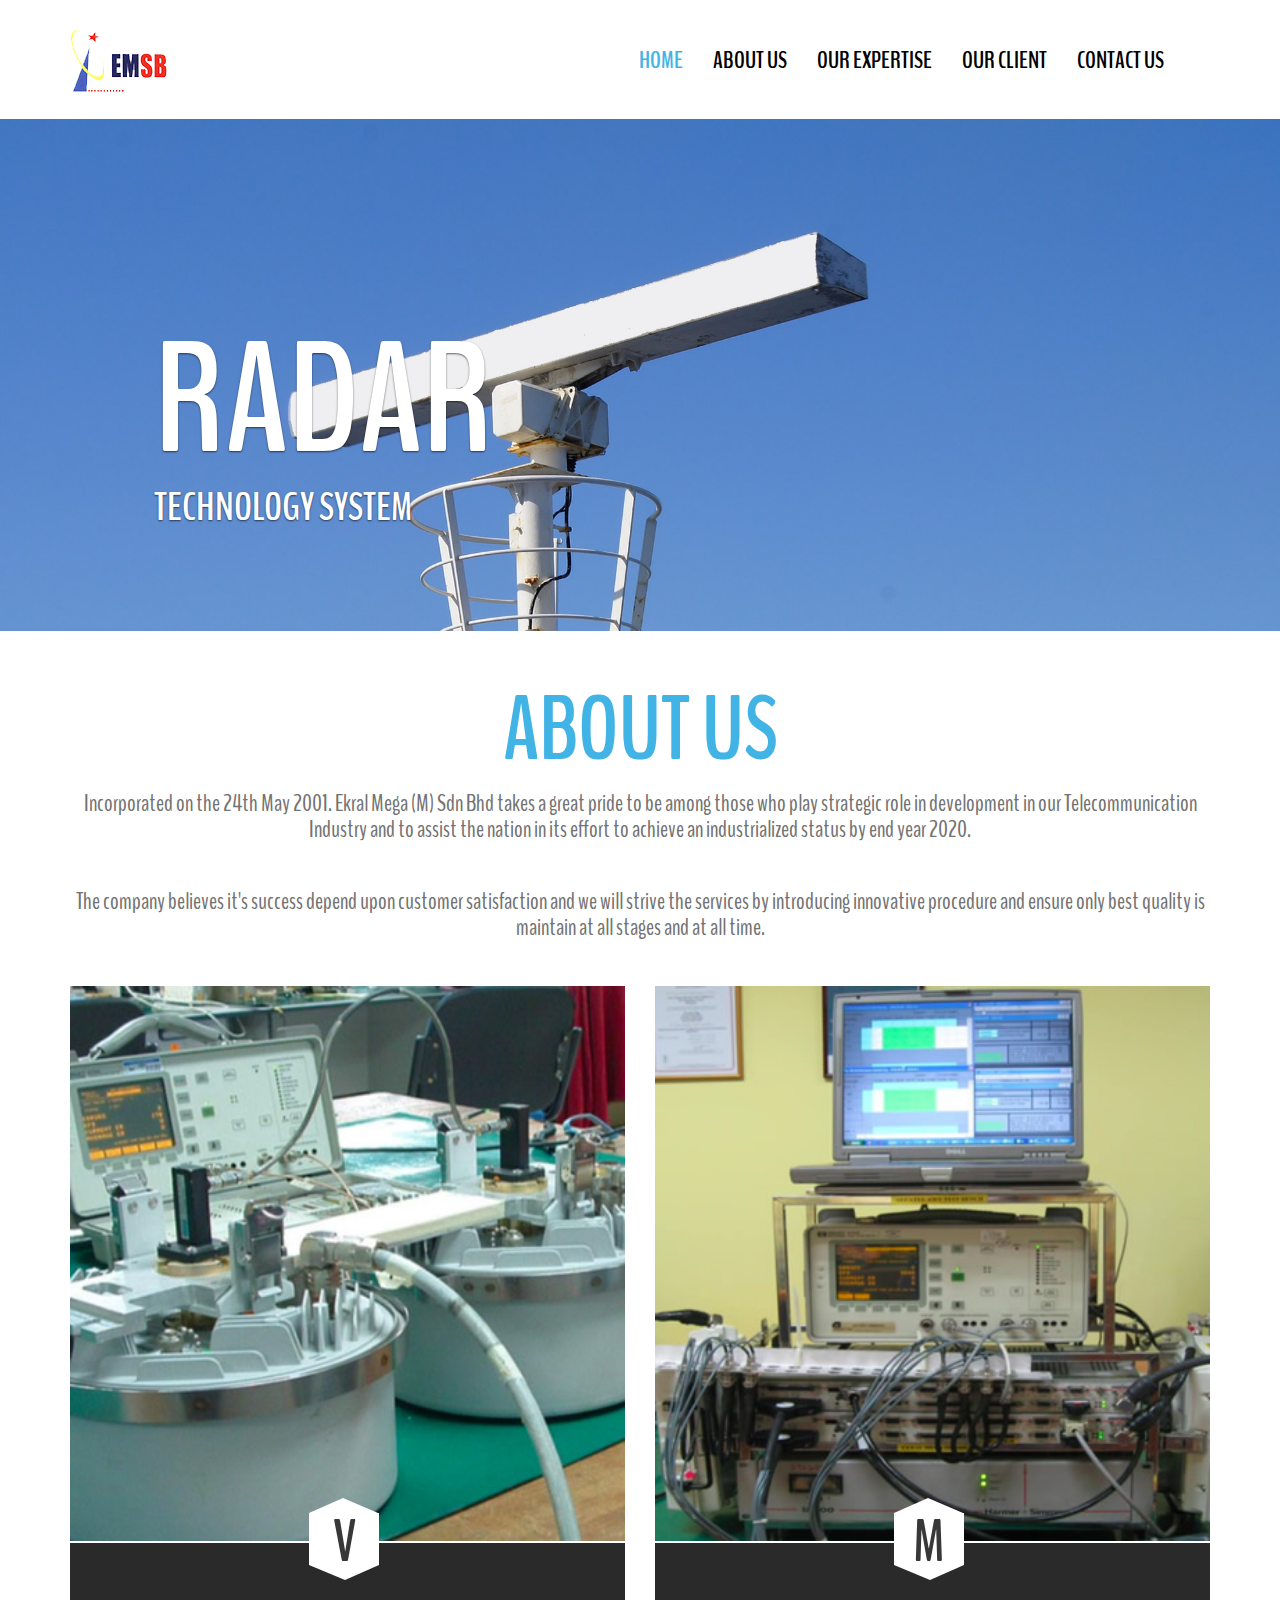
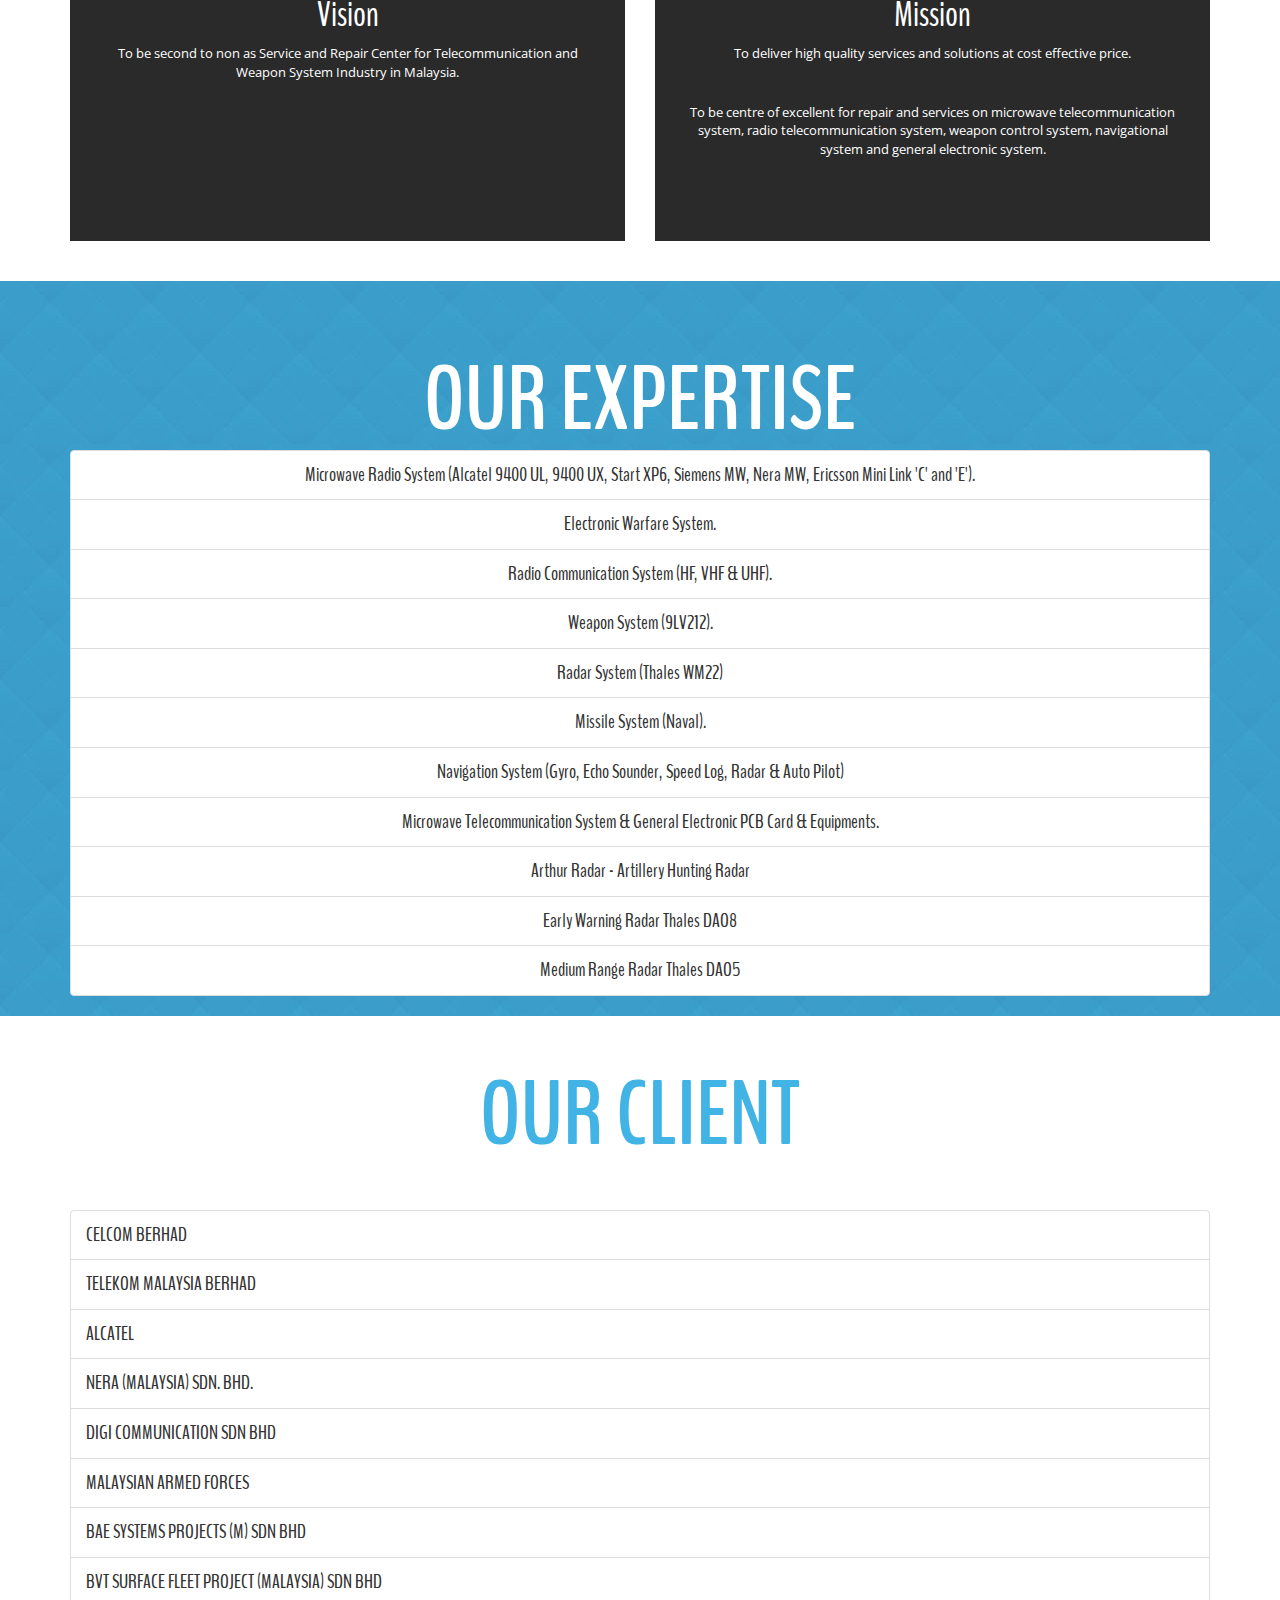
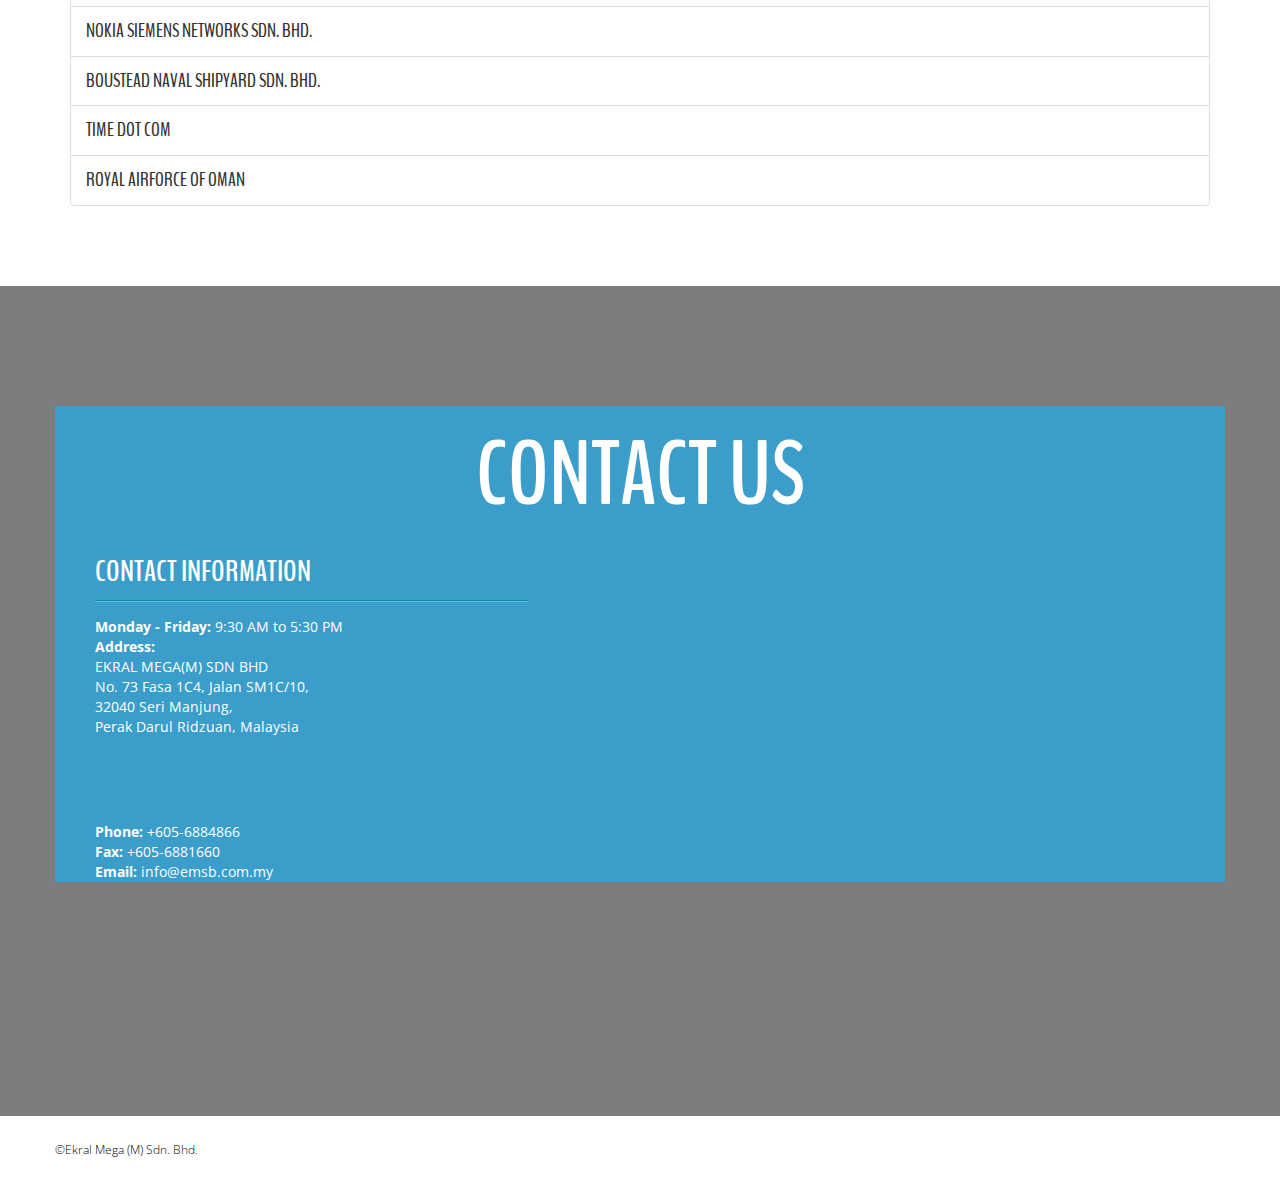
==== commit 8274c587: "git" ====
--- a/index.html
+++ b/index.html
@@ -271,7 +271,7 @@
 <div class="container">
 <div class="row">
 <div class="col-xs-6 footer-para">
-<p>&copy;Ekral Mega (M) Sdn. Bhd. - GitHub</p>
+<p>&copy;Ekral Mega (M) Sdn. Bhd.</p>
 </div>
 <div class="col-xs-6 footer-para text-right">
 							<!--<a href=""><i class="fa fa-facebook"></i></a>
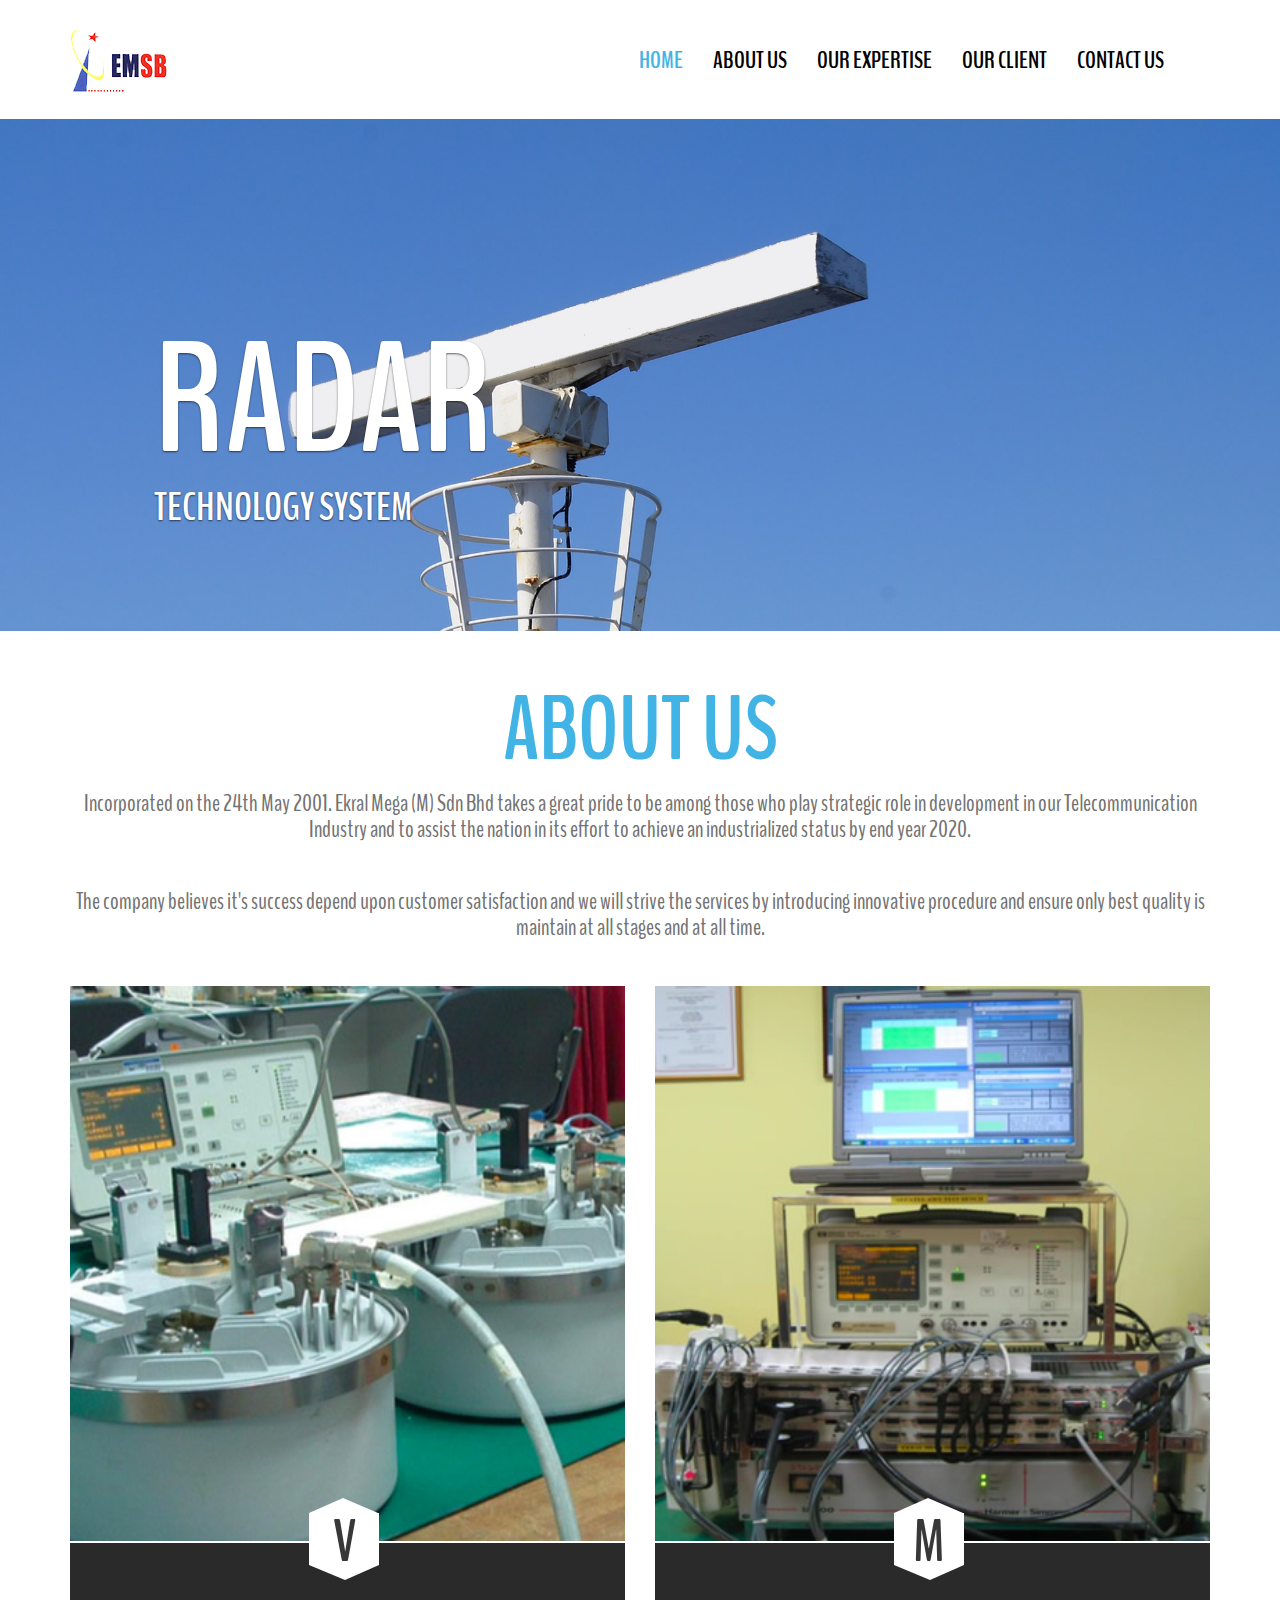
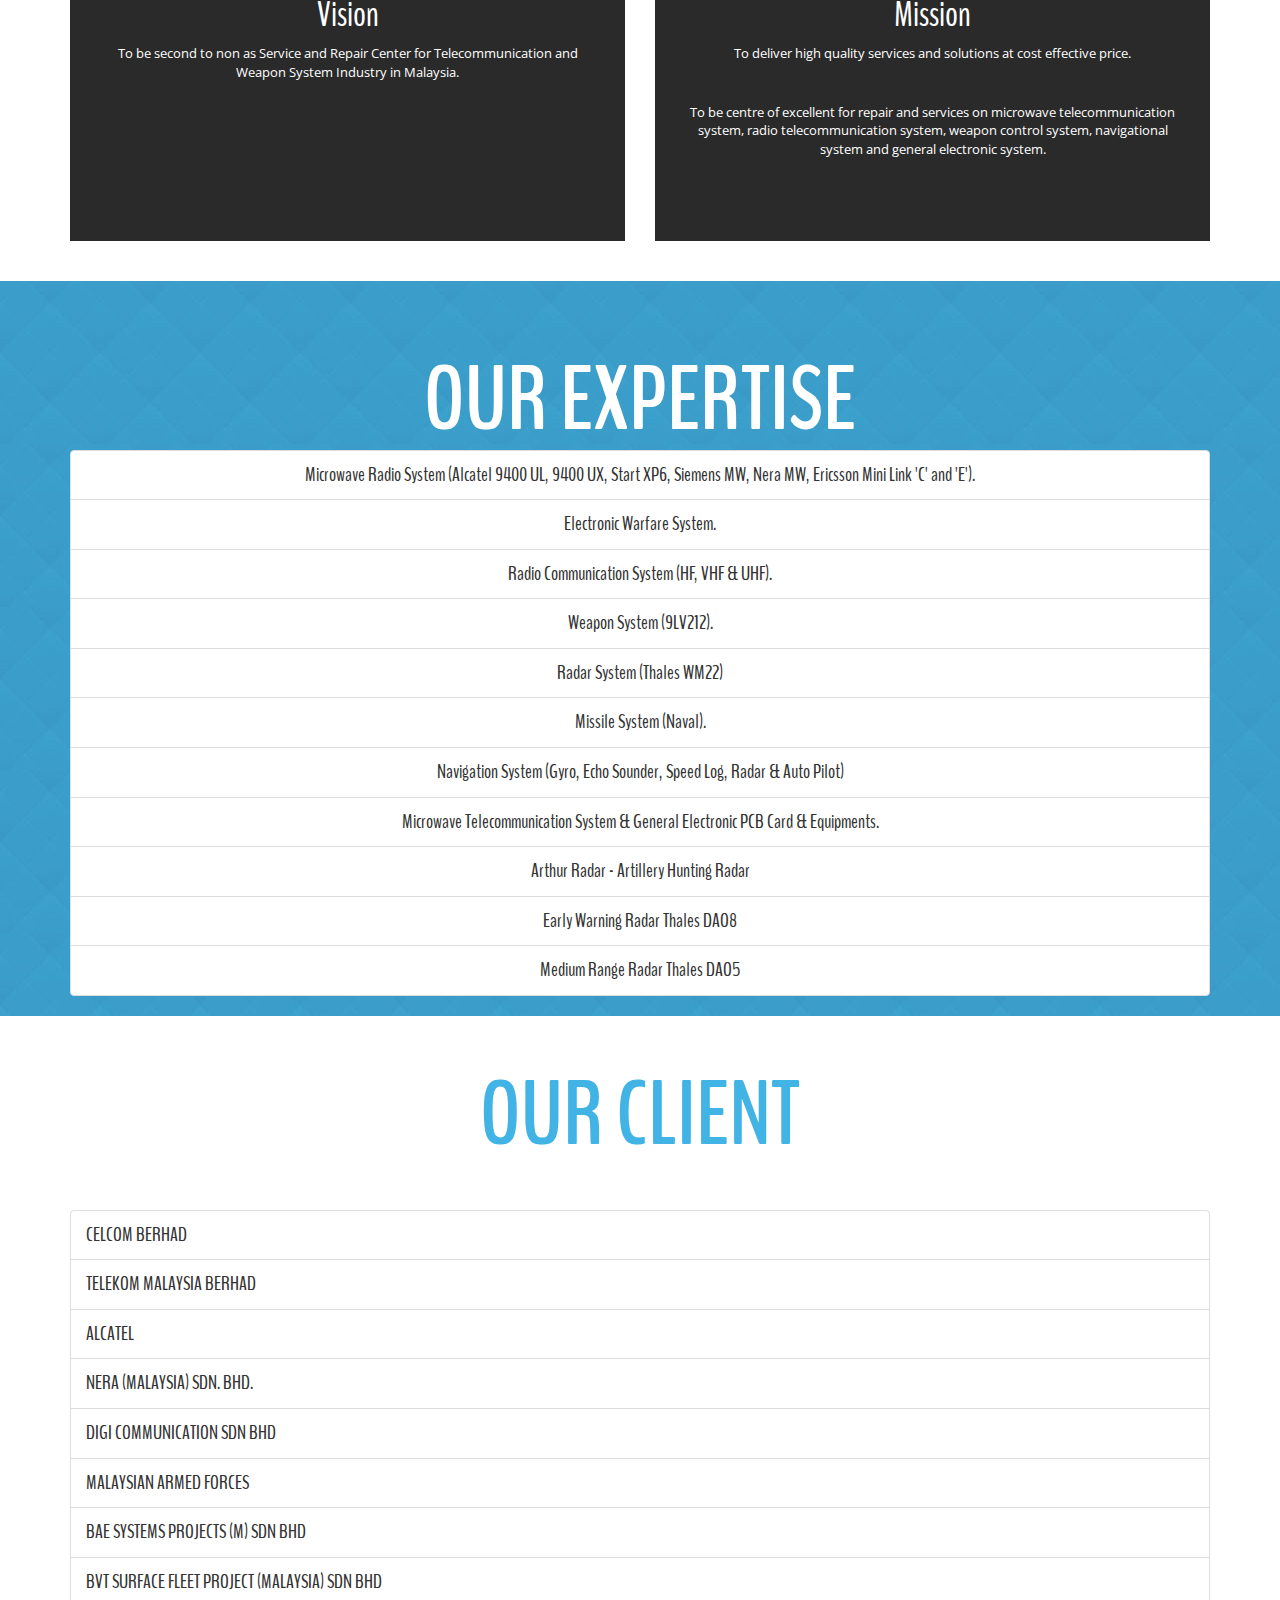
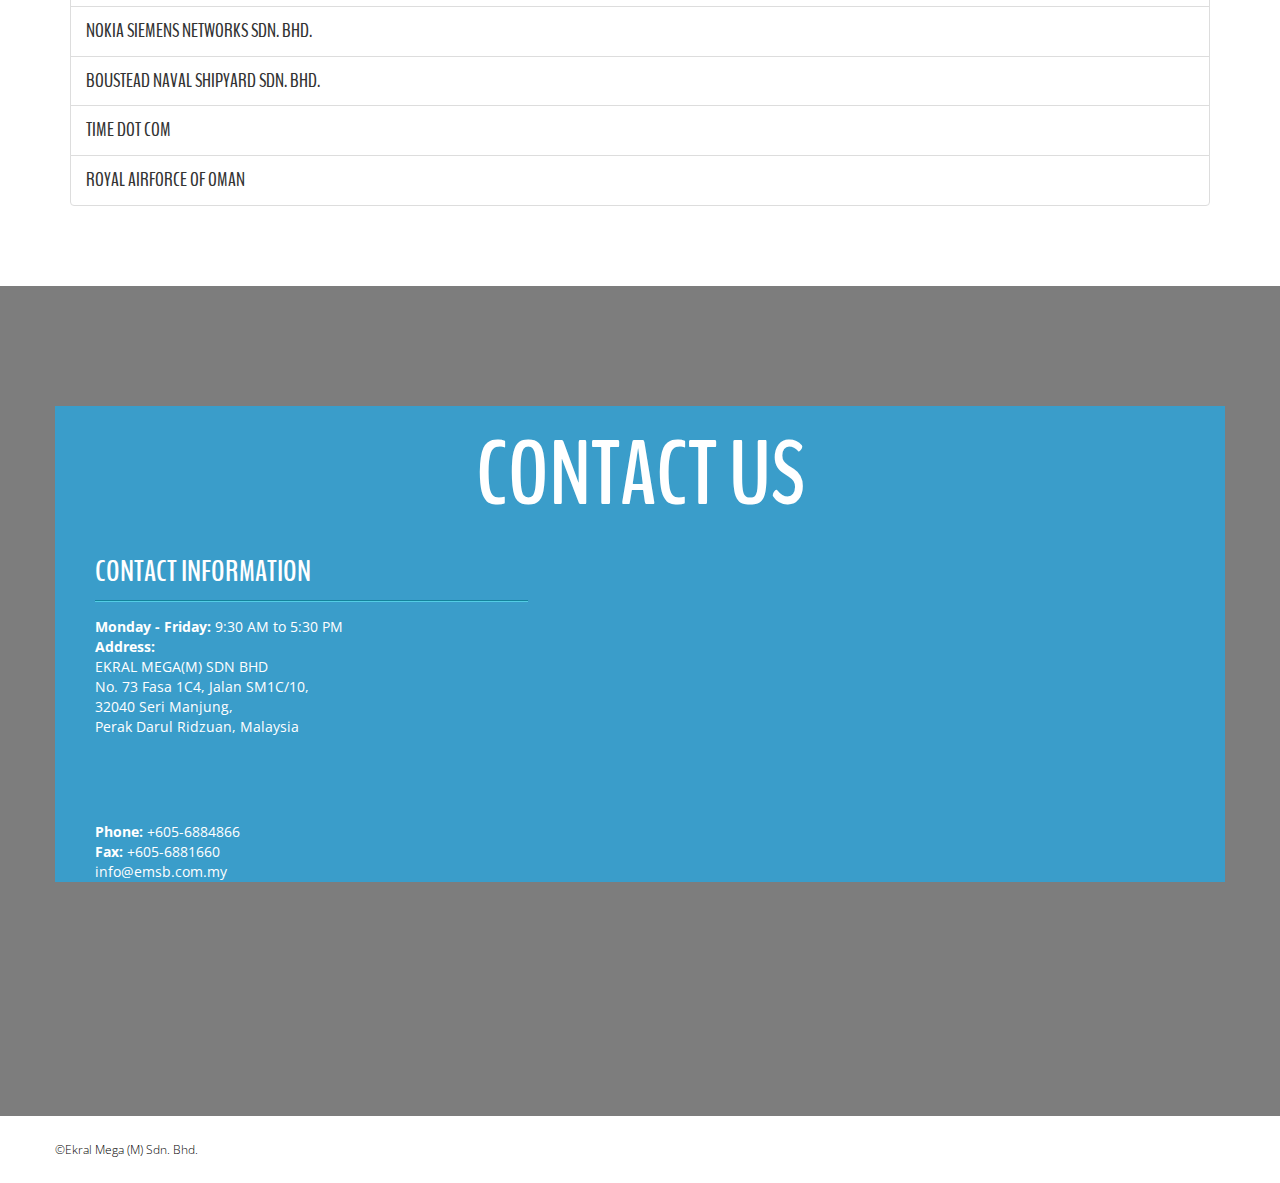
==== commit 558b3cb9: "Update index.html" ====
--- a/index.html
+++ b/index.html
@@ -257,7 +257,7 @@
 </ul>
 
 <ul>
-	<li><span>Email:</span> info@emsb.com.my</li>
+	<li><span style="display:none">Email:</span> info@emsb.com.my</li>
 </ul>
 </div>
 </div>
@@ -301,4 +301,4 @@
 </footer>
 <!-- script tags
 	============================================================= --><script src="js/jquery-2.1.1.js"></script><script src="//maps.google.com/maps/api/js?sensor=true"></script><script src="js/gmaps.js"></script><script src="js/smoothscroll.js"></script><script src="js/bootstrap.min.js"></script><script src="js/custom.js"></script></body>
-</html>+</html>
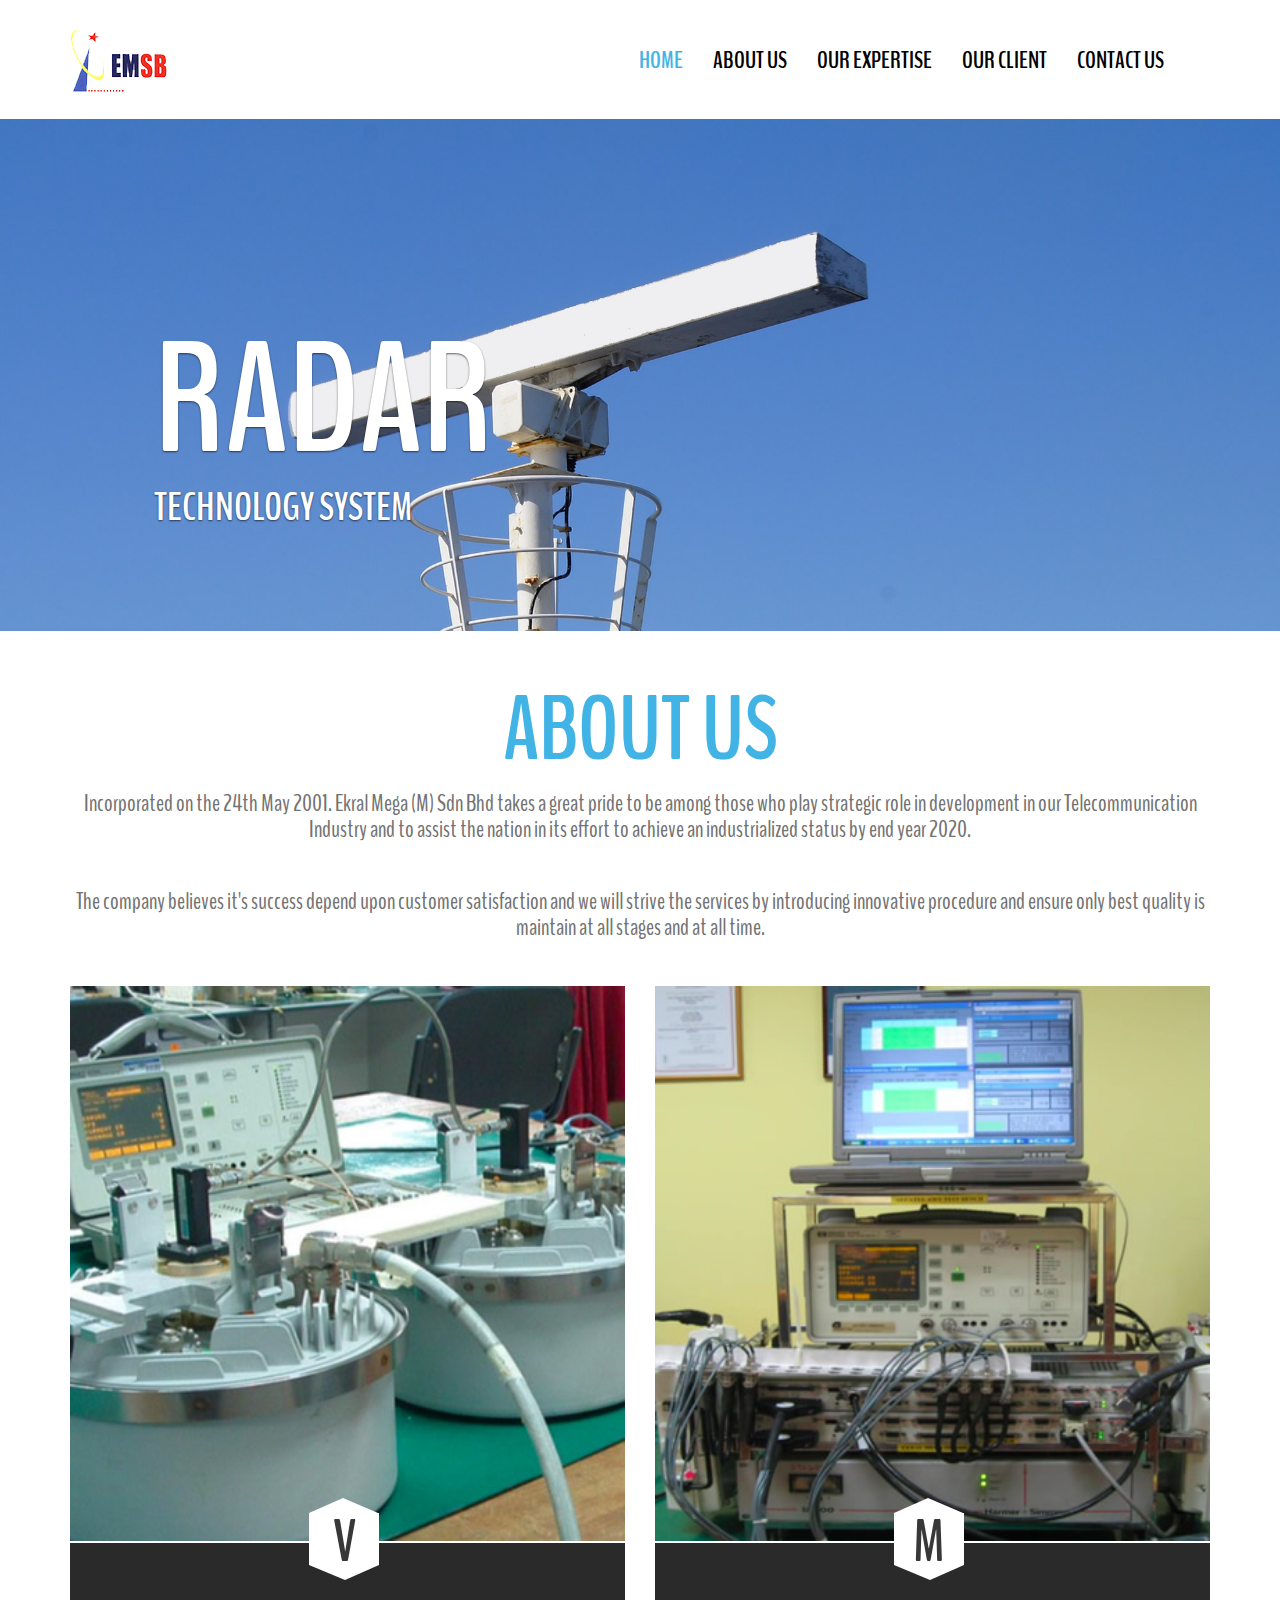
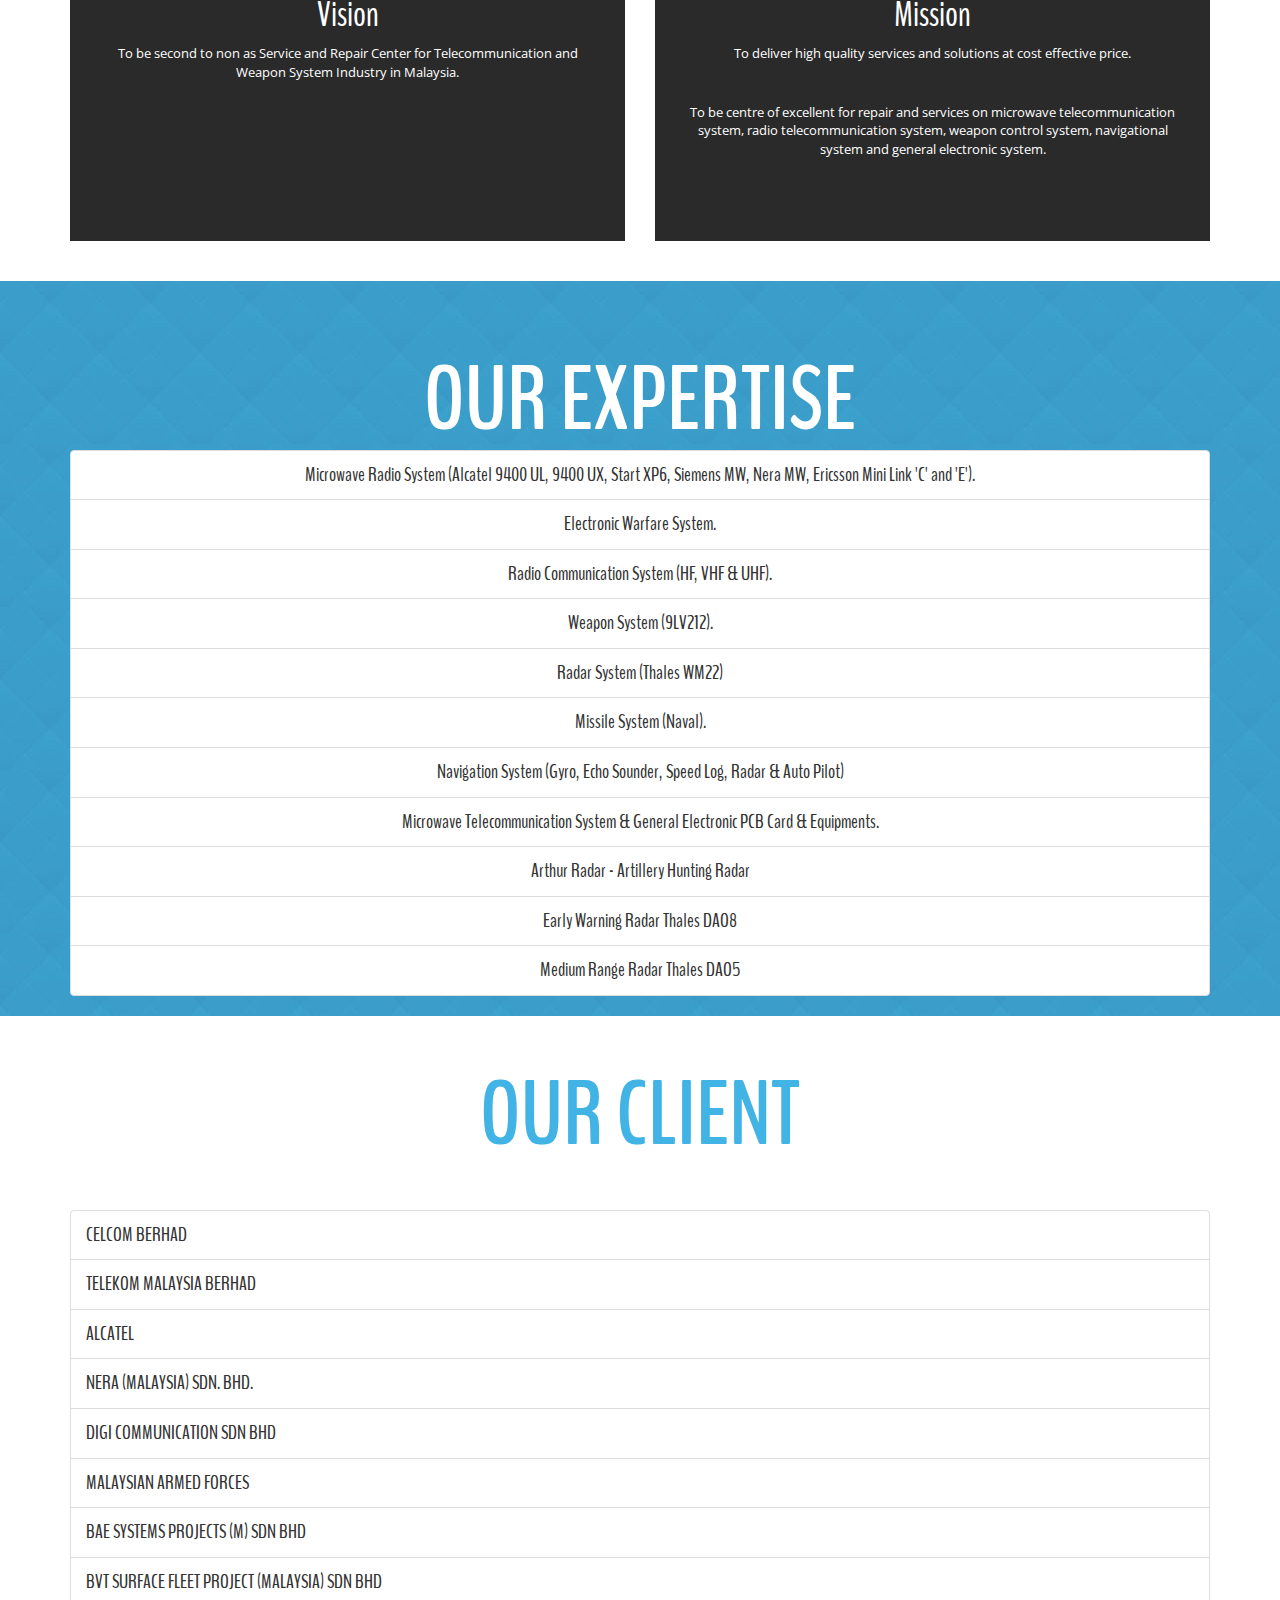
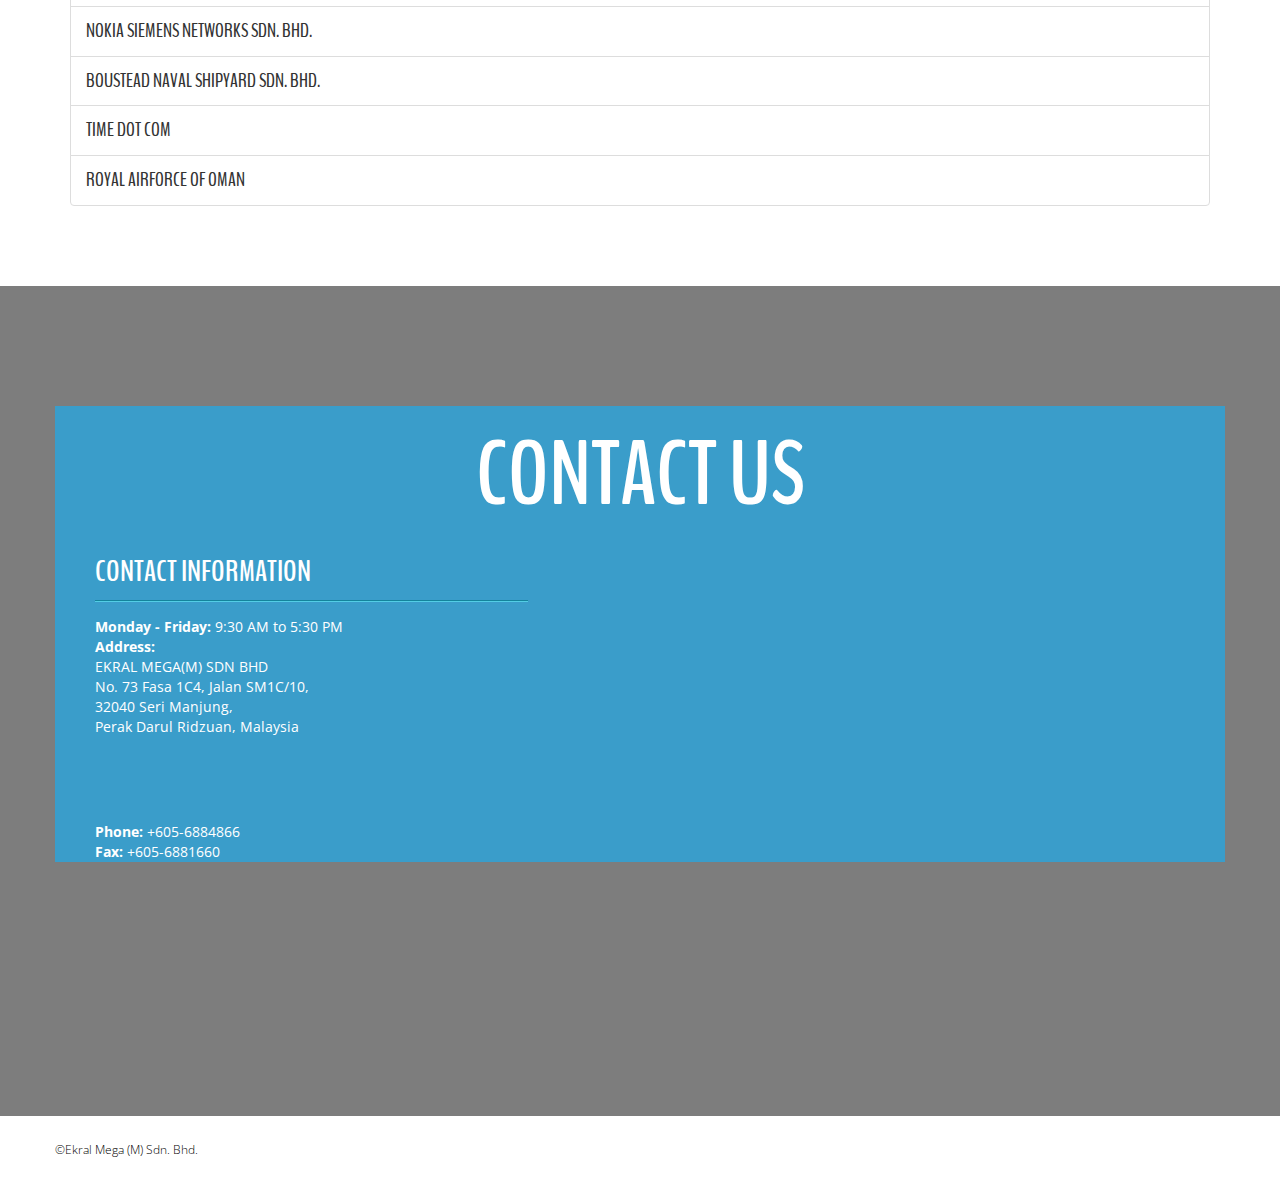
==== commit d2753ff0: "Update index.html" ====
--- a/index.html
+++ b/index.html
@@ -257,7 +257,7 @@
 </ul>
 
 <ul>
-	<li><span style="display:none">Email:</span> info@emsb.com.my</li>
+	<li style="display:none"><span>Email:</span> info@emsb.com.my</li>
 </ul>
 </div>
 </div>
